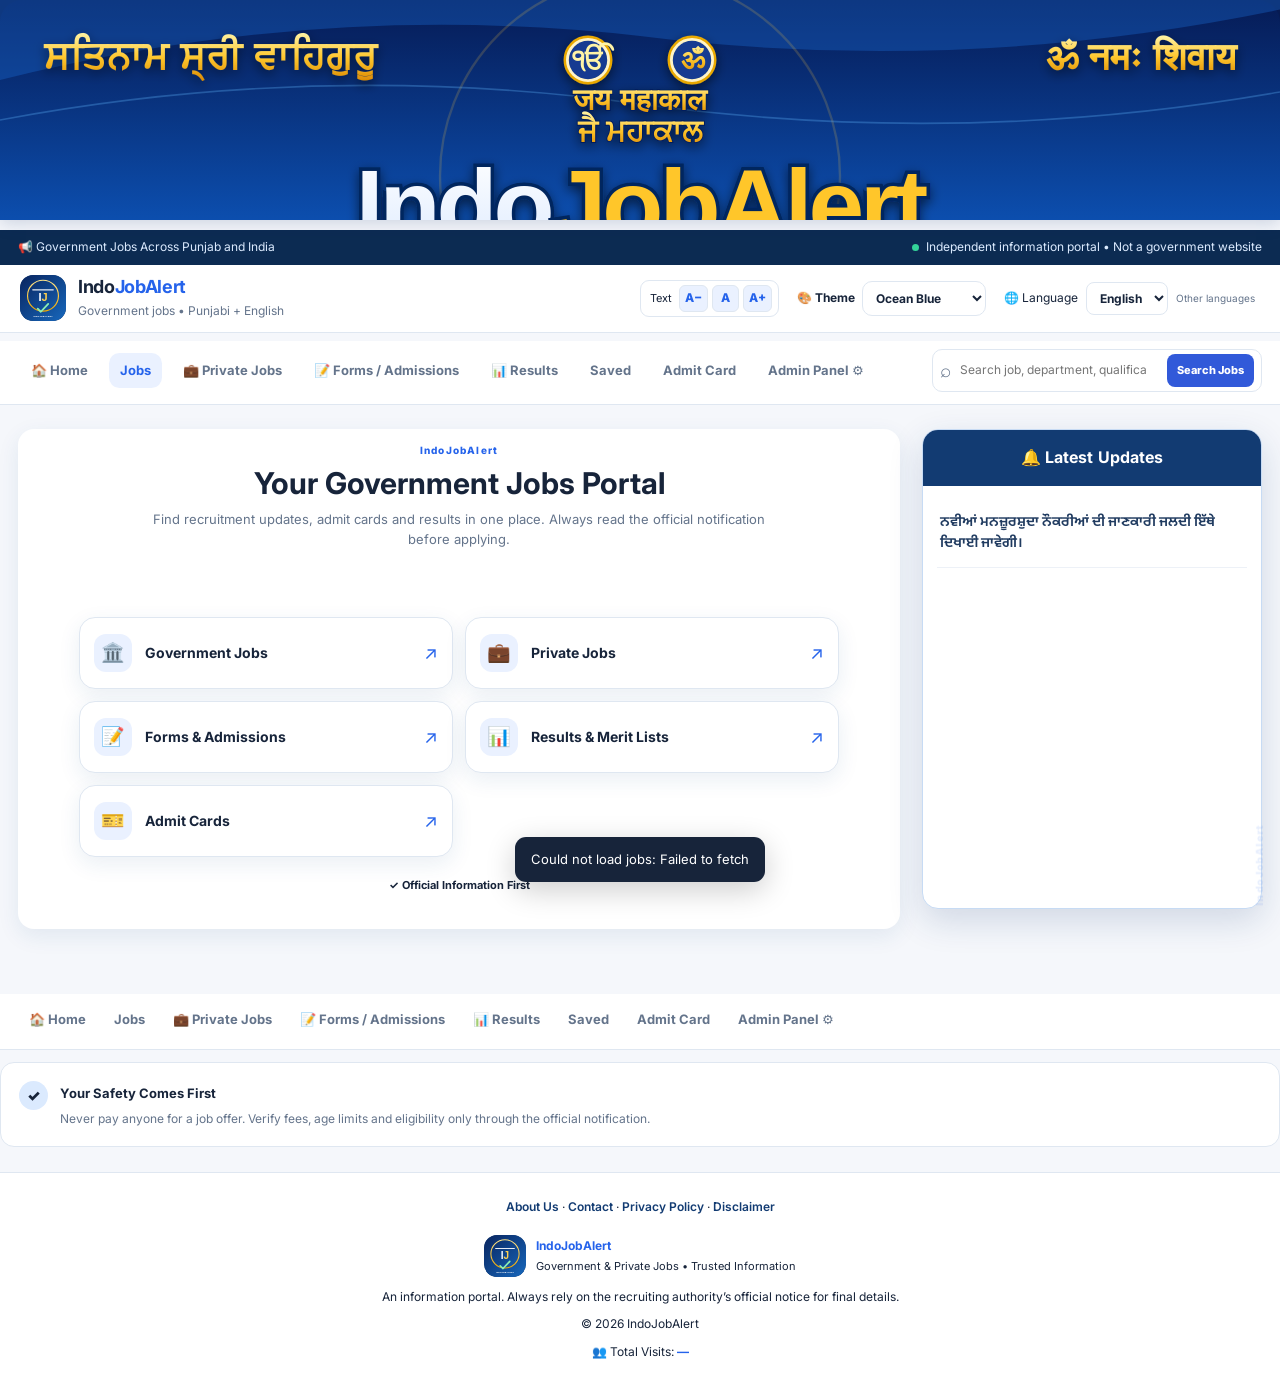
==== index.html @ c506286b "Refresh banner asset for Jai Mahakal text" ====
<!doctype html>
<html lang="en">
<head>
  <meta name="google-site-verification" content="ORbjhCjgKoXclCOvjlaujHtv0frpAdwqDrxTdf7pdM4" />
  <meta name="google-adsense-account" content="ca-pub-2521288577171040">
  <meta charset="utf-8">
  <meta name="viewport" content="width=device-width, initial-scale=1">
  <meta name="robots" content="index, follow, max-image-preview:large">
  <meta name="application-name" content="IndoJobAlert">
  <meta name="keywords" content="India jobs, latest jobs in India, government jobs India, Punjab jobs, Punjab government jobs, private jobs India, job alerts, sarkari jobs, recruitment notifications">
  <link rel="canonical" href="https://jagmeet05911.github.io/jaimalwalagovtjobs/">
  <meta name="theme-color" content="#2d76bd">
  <meta name="mobile-web-app-capable" content="yes">
  <meta name="apple-mobile-web-app-capable" content="yes">
  <meta name="apple-mobile-web-app-title" content="IndoJobAlert">
  <meta name="description" content="IndoJobAlert: Latest India government jobs, Punjab government jobs and private job alerts. Check eligibility, deadlines and official notifications for free.">
  <title>IndoJobAlert | India Jobs, Latest Govt Jobs & Private Jobs</title>
  <link rel="manifest" href="manifest.json">
  <link rel="preconnect" href="https://fonts.googleapis.com">
  <link rel="stylesheet" href="style.css?v=20261128-nav-order">
</head>
<body>
  <a class="brand-banner" href="#homeView" aria-label="IndoJobAlert home"><img src="assets/jobmitra-jaimalwala-banner.svg?v=20261128-jai-mahakal" alt="ਸਤਿਨਾਮ ਸ੍ਰੀ ਵਾਹਿਗੁਰੂ • ੴ • ॐ नमः शिवाय • IndoJobAlert — ਤੁਹਾਡੀ ਮਿਹਨਤ, ਤੁਹਾਡੀ ਮੰਜ਼ਿਲ"></a>
  <div class="topline"><div class="topline-inner"><span>📢 <span id="toplineText">Government Jobs Across Punjab and India</span></span><span class="topline-right"><span class="live-dot"></span> Independent information portal • Not a government website</span></div></div>
  <section class="job-ticker" aria-label="Latest government and private job updates">
    <div class="ticker-row ticker-government">
      <strong class="ticker-label">🏛️ ਨਵੀਆਂ ਸਰਕਾਰੀ ਨੌਕਰੀਆਂ</strong>
      <div class="ticker-window"><div id="governmentTickerTrack" class="ticker-track"><span class="ticker-empty">ਨਵੀਆਂ ਸਰਕਾਰੀ ਨੌਕਰੀਆਂ ਦੀ ਜਾਣਕਾਰੀ ਲੋਡ ਹੋ ਰਹੀ ਹੈ…</span></div></div>
    </div>
    <div class="ticker-row ticker-private">
      <strong class="ticker-label">💼 ਨਵੀਆਂ ਪ੍ਰਾਈਵੇਟ ਨੌਕਰੀਆਂ</strong>
      <div class="ticker-window"><div id="privateTickerTrack" class="ticker-track"><span class="ticker-empty">ਨਵੀਆਂ ਪ੍ਰਾਈਵੇਟ ਨੌਕਰੀਆਂ ਜਲਦੀ ਇੱਥੇ ਦਿਖਣਗੀਆਂ।</span></div></div>
    </div>
  </section>
  <section id="festivalGreeting" class="festival-greeting" aria-label="Festival greetings" hidden>
    <div class="festival-lights" aria-hidden="true"><span>●</span><span>●</span><span>●</span><span>●</span><span>●</span><span>●</span><span>●</span><span>●</span><span>●</span></div>
    <div class="festival-lamps" aria-hidden="true">🪔 ✨ 💡 🪔</div>
    <div class="festival-copy">
      <p class="festival-en">Happy Diwali • Bandi Chhor Divas • Vishwakarma Day</p>
      <p class="festival-pa" lang="pa">ਦੀਵਾਲੀ, ਬੰਦੀ ਛੋੜ ਦਿਵਸ ਅਤੇ ਵਿਸ਼ਵਕਰਮਾ ਦਿਵਸ ਦੀਆਂ ਲੱਖ-ਲੱਖ ਵਧਾਈਆਂ!</p>
      <p class="festival-hi" lang="hi">दीवाली, बंदी छोड़ दिवस और विश्वकर्मा दिवस की हार्दिक शुभकामनाएँ!</p>
      <p class="festival-en">May light, freedom, peace and prosperity brighten every day.</p>
    </div>
    <div class="festival-lamps" aria-hidden="true">✨ 🪔 💡 ✨</div>
  </section>
  <header class="site-header">
    <a class="brand" href="#" aria-label="IndoJobAlert home"><span class="brand-icon"><img src="icons/jobmitra-logo.svg?v=4" alt="" width="46" height="46"></span><span class="brand-copy"><strong>Indo<em>JobAlert</em></strong><small id="tagline">Your Job Search Companion</small></span></a>
    <div class="header-actions"><div class="font-controls" role="group" aria-label="Font size controls"><span>Text</span><button type="button" id="fontSmaller" aria-label="Decrease text size" title="Decrease text size">A−</button><button type="button" id="fontReset" aria-label="Reset text size" title="Reset text size">A</button><button type="button" id="fontLarger" aria-label="Increase text size" title="Increase text size">A+</button></div><div class="theme-control"><label for="themeSelect">🎨 Theme</label><select id="themeSelect" aria-label="Choose website theme"><option value="blue">Ocean Blue</option><option value="green">Forest Green</option><option value="dark">Night Dark</option><option value="midnight">Midnight Navy</option><option value="royal">Royal Purple</option></select></div><div class="header-language"><span>🌐 Language</span><label class="visually-hidden" for="siteLanguage">Main language</label><select id="siteLanguage" aria-label="Main language"><option value="en" selected>English</option><option value="pa">ਪੰਜਾਬੀ</option><option value="hi">हिन्दी</option></select><div class="other-language"><small>Other languages</small><div id="google_translate_element"></div></div></div></div>
  </header>
  
  <section class="quick-benefits"><button class="benefit" type="button" data-benefit="search"><span class="benefit-icon">⌕</span><span><b>Easy Search</b><small>By post and eligibility</small></span></button><button class="benefit" type="button" data-benefit="notice"><span class="benefit-icon">▤</span><span><b>Official Notices</b><small>Recruiting authority website</small></span></button><button class="benefit" type="button" data-benefit="deadline"><span class="benefit-icon">◷</span><span><b>Deadlines</b><small>Check before applying</small></span></button><button class="benefit" type="button" data-benefit="language"><span class="benefit-icon">EN</span><span><b>Language Options</b><small>Choose your preferred language</small></span></button></section>
  <nav class="tabs"><div class="tabs-label"><span class="nav-dot"></span> JOB PORTAL</div><button class="tab" data-view="homeView" id="homeTab">🏠 Home</button><button class="tab active" data-view="jobsView" id="jobsTab">🏛️ Government Jobs</button><button class="tab" data-view="privateJobsView" id="privateJobsTab">💼 Private Jobs</button><button class="tab" data-view="formsView" id="formsTab">📝 Forms / Admissions</button><button class="tab" data-view="resultsView" id="resultsTab">📊 Results</button><button class="tab" data-view="savedView" id="savedTab">♡ Saved Jobs <span id="savedNavCount">0</span></button><button class="tab" data-view="admitView" id="admitTab">🎫 Admit Cards</button><button class="tab" data-view="adminView" id="adminTab">Admin Panel ⚙</button><form class="portal-search" id="portalSearchForm"><span aria-hidden="true">⌕</span><input id="portalSearchInput" type="search" placeholder="Search job, department, qualification or state…" aria-label="Search jobs"><button type="submit">Search Jobs</button></form></nav>
  <main>
    <section id="homeView" class="view"><aside class="home-vertical-notice" aria-label="Latest published notifications"><strong>🔔 Latest Updates</strong><div class="home-notice-window"><div id="homeVerticalNoticeTrack" class="home-notice-track"><div class="home-notice-item">ਨਵੀਆਂ ਅੱਪਡੇਟਾਂ ਲੋਡ ਹੋ ਰਹੀਆਂ ਹਨ…</div></div></div></aside><div class="home-welcome"><span class="eyebrow" id="homeEyebrow">INDOJOBALERT</span><h2 id="homeHeading">Your Jobs & Career Portal</h2><p id="homeIntro">Find recruitment updates, admit cards and results in one place. Always read the official notification before applying.</p><div class="home-action-row home-extra-actions"><button type="button" class="btn btn-primary" data-home-view="jobsView" id="homeBrowseBtn">Browse Latest Jobs ↗</button><button type="button" class="btn btn-bookmark" id="siteBookmarkBtn">⭐ Bookmark This Website</button>
<button type="button" class="btn btn-secondary" id="installPortalBtn" hidden>📲 Install App</button>
<button type="button" class="btn btn-secondary" id="sharePortalBtn">↗ Share Website</button><button type="button" class="btn btn-secondary" id="enableJobNotificationsBtn">🔔 Enable Job Notifications</button></div><p id="jobNotificationStatus" class="growth-hint" role="status" aria-live="polite"></p><p id="growthHint" class="growth-hint" role="status" aria-live="polite"></p><div class="home-shortcuts home-main-options" aria-label="Main sections">
<button type="button" class="home-shortcut" data-home-view="jobsView"><span class="home-shortcut-icon">🏛️</span><span><b>Government Jobs</b><small>Punjab, Central & All India</small></span><span>↗</span></button>
<button type="button" class="home-shortcut" data-home-view="privateJobsView"><span class="home-shortcut-icon">💼</span><span><b>Private Jobs</b><small>Company and local vacancies</small></span><span>↗</span></button>
<button type="button" class="home-shortcut" data-home-view="formsView"><span class="home-shortcut-icon">📝</span><span><b>Forms & Admissions</b><small>Applications and entrance forms</small></span><span>↗</span></button>
<button type="button" class="home-shortcut" data-home-view="resultsView"><span class="home-shortcut-icon">📊</span><span><b>Results & Merit Lists</b><small>Exam results and selection lists</small></span><span>↗</span></button>
<button type="button" class="home-shortcut" data-home-view="admitView"><span class="home-shortcut-icon">🎫</span><span><b>Admit Cards</b><small>Roll numbers and hall tickets</small></span><span>↗</span></button>
</div><div class="home-trust-note home-small-note"><b>✓ Official Information First</b><p>Confirm eligibility, fees, deadlines and application links on the recruiting authority’s official website.</p></div></section>
    <section class="portal-dashboard" id="portalDashboard" aria-label="Job portal dashboard">
      <section class="simple-howto" aria-label="How to find and apply for a job">
        <h2>Start here — find a job in 3 easy steps</h2>
        <div class="simple-howto-steps">
          <div><span>1</span><strong>Choose a job</strong><small>Government or Private Jobs</small></div>
          <div><span>2</span><strong>Check the notice</strong><small>Read eligibility, fees and last date</small></div>
          <div><span>3</span><strong>Apply officially</strong><small>Tap Apply Online to visit the employer website</small></div>
        </div>
        <p>We share job information. Your application is submitted only on the official recruiting website.</p>
        <div class="simple-howto-actions">
          <button type="button" data-portal-view="jobsView">🏛️ See Government Jobs</button>
          <button type="button" data-portal-view="privateJobsView">💼 See Private Jobs</button>
        </div>
      </section>
      <div class="portal-dashboard-grid">
        <aside class="portal-side-menu"><h3>Browse Categories</h3>
          <button type="button" data-portal-view="jobsView">🏛️ All Government Jobs</button>
          <button type="button" data-portal-view="jobsView" data-portal-query="Punjab">📍 Punjab Jobs</button>
          <button type="button" data-portal-view="jobsView" data-portal-query="Central|All India">🇮🇳 Central / All India</button>
          <strong class="portal-category-label">🎓 Qualification Wise</strong>
          <button type="button" data-portal-view="jobsView" data-portal-query="5th|fifth class">5th Pass</button>
          <button type="button" data-portal-view="jobsView" data-portal-query="8th|eighth class">8th Pass</button>
          <button type="button" data-portal-view="jobsView" data-portal-query="10th|matric">10th / Matric</button>
          <button type="button" data-portal-view="jobsView" data-portal-query="12th|+2|senior secondary">12th / +2</button>
          <button type="button" data-portal-view="jobsView" data-portal-query="ITI|industrial training">ITI</button>
          <button type="button" data-portal-view="jobsView" data-portal-query="Diploma">Diploma</button>
          <button type="button" data-portal-view="jobsView" data-portal-query="Graduate|Graduation|Bachelor">Graduate</button>
          <button type="button" data-portal-view="jobsView" data-portal-query="Post Graduate|Postgraduate|Master">Post Graduate</button>
          <strong class="portal-category-label">🏆 Competitive Exams</strong>
          <button type="button" data-portal-view="jobsView" data-portal-query="UPSC|IAS|IPS">UPSC / IAS / IPS</button>
          <button type="button" data-portal-view="jobsView" data-portal-query="PCS|Punjab Civil Services">PCS</button>
          <button type="button" data-portal-view="jobsView" data-portal-query="SSC">SSC</button>
          <button type="button" data-portal-view="jobsView" data-portal-query="Bank|IBPS|SBI">Banking</button>
          <button type="button" data-portal-view="jobsView" data-portal-query="Railway|RRB">Railway</button>
          <button type="button" data-portal-view="jobsView" data-portal-query="Defence|Army|Navy|Air Force">Defence</button>
          <strong class="portal-category-label">👩 Women Opportunities</strong>
          <button type="button" data-portal-view="jobsView" data-portal-query="Women|Woman|Female|Ladies|Female candidates">Women-specific / Women Eligible</button>
          <strong class="portal-category-label">💼 Private Jobs</strong>
          <button type="button" data-portal-view="privateJobsView">All Private Jobs</button>
          <button type="button" data-portal-view="privateJobsView" data-portal-query="10th|Matric|8th|Middle">Private • 8th / 10th</button>
          <button type="button" data-portal-view="privateJobsView" data-portal-query="12th|+2|Senior Secondary">Private • 12th</button>
          <button type="button" data-portal-view="privateJobsView" data-portal-query="Graduate|Bachelor|Degree">Private • Graduate</button>
          <button type="button" data-portal-view="privateJobsView" data-portal-query="Work From Home|Remote">Work From Home</button>
          <button type="button" data-portal-view="privateJobsView" data-portal-query="Women|Female|Ladies">Private • Women</button>
          <strong class="portal-category-label">📚 More</strong>
          <button type="button" data-portal-view="formsView">📝 Forms & Admissions</button>
          <button type="button" data-portal-view="resultsView">📊 Results & Merit Lists</button>
          <button type="button" data-portal-view="admitView">🎫 Admit Cards</button>
          <button type="button" data-portal-view="savedView">♡ Saved Jobs</button>
        </aside>
        <div class="portal-dashboard-main">
          <div class="portal-feature-grid">
            <section class="portal-feature portal-closing"><div class="portal-feature-head"><h3>⏳ Closing Soon</h3><span>DEADLINE WATCH</span></div><div id="portalClosingList" class="portal-mini-list"><p class="portal-loading">Checking published vacancies…</p></div></section>
            <section class="portal-feature portal-today"><div class="portal-feature-head"><h3>🔔 Latest Updates</h3><span class="portal-live-tag">LIVE LIST</span></div><div id="portalLatestList" class="portal-mini-list"><p class="portal-loading">Loading latest vacancies…</p></div></section>
          </div>
          <div class="portal-updates-layout">
            <section class="portal-new-updates"><div class="portal-section-heading"><div><span>FRESH OPPORTUNITIES</span><h3>New Job Updates</h3></div><button type="button" data-portal-view="jobsView">View All Jobs ↗</button></div><div id="portalNewJobs" class="portal-job-tiles"><p class="portal-loading">Published jobs will appear here.</p></div></section>
            <aside class="portal-right-rail" aria-label="Quick links and advertisement">
              <section class="portal-quick-links"><div class="portal-section-heading"><div><span>QUICK ACCESS</span><h3>Useful Links</h3></div></div>
                <button type="button" data-portal-view="jobsView">🏛️ Government Jobs</button>
                <button type="button" data-portal-view="privateJobsView">💼 Private Jobs</button>
                <button type="button" data-portal-view="formsView">📝 Forms & Admissions</button>
                <button type="button" data-portal-view="resultsView">📊 Results & Merit Lists</button>
                <button type="button" data-portal-view="admitView">🎫 Admit Cards</button>
              </section>
              <section class="portal-ad-space" aria-label="Advertisement space"><span>ADVERTISEMENT</span><strong>Sponsored space</strong><p>Relevant promotions may appear here.</p></section>
            </aside>
          </div>
          <div class="portal-trust-strip"><span>✓ Free job information</span><span>✓ Official notice links</span><span>✓ Apply on original portals</span></div>
        </div>
        <aside class="portal-right-rail" aria-label="Advertisement and useful links">
          <section class="portal-ad-slot">
            <span class="portal-ad-label">ADVERTISEMENT</span>
            <div class="portal-ad-placeholder">
              <span class="portal-ad-icon">▧</span>
              <strong>Your Ad Here</strong>
              <p>Reach visitors looking for jobs, courses and career opportunities.</p>
              <small>Sponsored space · Coming soon</small>
            </div>
          </section>
          <section class="portal-quick-links">
            <h3>⚡ Quick Links</h3>
            <button type="button" data-portal-view="jobsView">🏛️ Government Jobs</button>
            <button type="button" data-portal-view="privateJobsView">💼 Private Jobs</button>
            <button type="button" data-portal-view="resultsView">📊 Results & Merit</button>
            <button type="button" data-portal-view="admitView">🎫 Admit Cards</button>
          </section>
        </aside>
      </div>
    </section>
    <div class="jobs-split-layout hidden" id="jobsSplitLayout">
    <section id="jobsView" class="view hidden"><div class="section-head"><div><span class="eyebrow" id="listingEyebrow">FIND YOUR NEXT STEP</span><h2 id="jobsHeading">🏛️ Government Jobs</h2><p class="muted" id="jobsIntro">Search vacancies, review eligibility and open the official notification.</p></div><span class="count-pill"><b id="publishedCount">0</b> <span id="publishedLabel">jobs</span></span></div><div class="jobs-directory-intro"><p><strong>Find jobs by qualification, state or department.</strong></p><p class="muted">Use the quick buttons to filter 10th, 12th, ITI, Diploma and Graduate vacancies.</p></div><div class="jobs-toolbar"><span><span class="toolbar-dot"></span> <b>Latest opportunities</b></span><span>Read the official notice before every application</span></div><div id="jobsDirectory" class="jobs-directory"></div><div id="jobsList" class="jobs-grid hidden"></div><div id="emptyJobs" class="empty-state"><div class="empty-symbol">⌕</div><h3 id="emptyTitle">Loading jobs…</h3><p id="emptyText">If the list remains empty, please check again shortly.</p></div></section>
    <section id="privateJobsView" class="view"><div class="section-head"><div><span class="eyebrow">PRIVATE SECTOR CAREERS</span><h2>💼 Private Company Jobs</h2><p class="muted">Private-company vacancies. Verify every role and apply only through the employer’s official website.</p></div><span class="count-pill"><b id="privateJobsCount">0</b> jobs</span></div><div id="privateJobsList" class="jobs-grid"></div><div id="emptyPrivateJobs" class="empty-state"><div class="empty-symbol">💼</div><h3>No private jobs listed yet</h3><p>Private-company vacancies will appear here after they are added and approved in the Admin Panel.</p></div></section>
    </div>
    <section id="formsView" class="view hidden"><div class="section-head"><div><span class="eyebrow">FORMS & ADMISSIONS</span><h2>Entrance Tests, Admissions & Application Forms</h2><p class="muted">Important admission, entrance-test and online-form updates in one place. Always verify dates on the official portal.</p></div><span class="count-pill"><b id="dynamicFormsCount">0</b> new updates</span></div><div id="dynamicFormsList" class="jobs-grid"></div><div class="jobs-grid"><article class="job-card"><div class="job-card-top"><span class="job-category">Punjab</span><span class="verified">✓ Official portal</span></div><h3>Punjab UG / PG Admissions 2026–27</h3><p class="muted">Punjab Department of Higher Education’s centralized admission portal. The official portal currently provides open-counselling registration information.</p><div class="job-meta"><span>📍 Punjab</span><span>🎓 UG / PG</span></div><div class="job-actions"><a class="btn btn-primary" href="https://admission.punjab.gov.in/" target="_blank" rel="noopener noreferrer">Open Official Admission Portal ↗</a></div><small class="muted">Check the official portal for the latest registration status, schedule and eligibility before applying.</small></article></div><div class="notice" style="margin-top:18px"><span class="notice-icon">i</span><div><strong>For new forms</strong><span>New entrance tests and admissions will be added here only after checking the official notification/portal, including the application link and last date.</span></div></div></section>
    <section id="resultsView" class="view hidden"><div class="section-head"><div><span class="eyebrow">EXAM RESULTS</span><h2>Results / Merit Lists</h2><p class="muted">Official result notices and merit lists. Confirm details on the issuing authority’s website.</p></div><span class="count-pill"><b id="resultsCount">0</b> updates</span></div><div id="resultsList" class="jobs-grid"></div><div id="emptyResults" class="empty-state"><div class="empty-symbol">📊</div><h3>No result notices available yet</h3><p>New results will appear after the official scanner finds them and an admin verifies and publishes them.</p></div></section>
    <section id="savedView" class="view hidden"><div class="section-head"><div><span class="eyebrow">YOUR SHORTLIST</span><h2 id="savedHeading">Saved Jobs</h2><p class="muted" id="savedIntro">Your bookmarked opportunities appear here.</p></div></div><div id="savedList" class="jobs-grid"></div><div id="emptySaved" class="empty-state"><div class="empty-symbol">♡</div><h3 id="emptySavedTitle">No saved jobs yet</h3><p id="emptySavedText">Select Save on a job card to keep it here.</p></div></section>
    <section id="admitView" class="view hidden"><div class="section-head"><div><span class="eyebrow">ADMIT CARD UPDATES</span><h2 id="admitHeading">Admit Cards / Roll Numbers</h2><p class="muted" id="admitIntro">Find official admit-card and roll-number links for published recruitment notices.</p></div></div><div id="admitList" class="jobs-grid"></div><div id="emptyAdmit" class="empty-state"><div class="empty-symbol">▤</div><h3 id="emptyAdmitTitle">No admit-card links available yet</h3><p id="emptyAdmitText">Links will appear here after an official release is added in the Admin Panel.</p></div></section>
    <section id="adminView" class="view hidden"><div class="section-head"><div><span class="eyebrow">SITE MANAGEMENT</span><h2>Admin Panel</h2><p class="muted">Add job details, review the official notice and approve only after verification.</p></div><span class="count-pill">Shared database</span></div><div class="warning"><strong>Important:</strong> Jobs are stored in the shared database. Publish only after checking the official notification, eligibility and deadline.</div><div class="admin-grid"><form id="jobForm" class="panel"><h3>Add a Job</h3><p class="muted">Enter information verified from the official notice.</p><label for="jobTitle">Job Title *</label><input id="jobTitle" required maxlength="120"><label for="department">Department *</label><input id="department" required maxlength="120"><div class="two-col"><div><label for="location">Location</label><select id="location"><option>Punjab</option><option>All India</option><option>Chandigarh</option></select></div><div><label for="category">Category</label><select id="category"><option>Other</option><option>Private Jobs</option><option>Police</option><option>Teaching</option><option>Railway</option><option>Banking</option><option>Defence</option><option>Results</option><option>Admit Cards</option><option>Forms / Admissions</option></select></div></div><label for="eligibility">Eligibility / ਯੋਗਤਾ</label><textarea id="eligibility" rows="3" placeholder="e.g. 12th pass, Graduation, ITI..."></textarea><label for="ageLimit">Age Limit / ਉਮਰ ਹੱਦ</label><input id="ageLimit" type="text" maxlength="120" placeholder="e.g. 18–27 years; relaxation as per notice"><label for="deadline">Application Deadline</label><input id="deadline" type="date"><label for="noticeUrl">Official Notice URL *</label><input id="noticeUrl" type="url" required><label for="applyUrl">Application URL</label><input id="applyUrl" type="url"><label for="admitCardUrl">Admit Card / Roll Number URL</label><input id="admitCardUrl" type="url"><label for="sourceChecked">Date Official Notice Was Checked *</label><input id="sourceChecked" type="date" required><button class="btn btn-primary full" type="submit">Save as Pending</button></form><div class="panel"><h3>Pending Jobs <span class="mini-count" id="pendingCount">0</span></h3><p class="muted">Check the official notice before publishing.</p><button id="refreshCandidatesBtn" class="btn btn-primary full" type="button">Import Latest Scan Results</button><label for="pendingCategoryFilter">Review category separately</label><select id="pendingCategoryFilter" class="full"><option value="all">All Pending Items</option><option value="jobs">Job Notifications</option><option value="admit">Admit Cards / Roll Numbers</option><option value="results">Results</option><option value="forms">Forms / Admissions</option><option value="private">Private Jobs</option></select><div id="pendingList" class="stack"></div><hr><h3>Published Jobs <span class="mini-count" id="adminPublishedCount">0</span></h3><div id="adminPublishedList" class="stack"></div><button id="resetBtn" class="btn btn-danger full" type="button">Clear This Browser’s Demo Data</button></div></div><div id="siteAnalyticsPanel" class="panel hidden" style="margin-top:18px"><h3>Private Visitor Analytics</h3><p class="muted">Only the signed-in admin can see these counts. Visitor page views and Apply Online clicks are recorded by browser-day; no applicant name, phone number or form details are collected.</p><div id="siteAnalyticsSummary" class="stack">Loading analytics…</div><h4>Last 7 days by page</h4><div id="siteAnalyticsDaily" class="stack"></div><button id="refreshAnalyticsBtn" class="btn btn-primary" type="button">Refresh Analytics</button></div></section>
  </main>
  <section class="safety-band"><div class="safety-icon">✓</div><div><b>Your Safety Comes First</b><p>Never pay anyone for a job offer. Verify fees, age limits and eligibility only through the official notification.</p></div></section>
  <footer><nav class="footer-links"><a href="about.html">About Us</a> · <a href="contact.html">Contact</a> · <a href="privacy.html">Privacy Policy</a> · <a href="disclaimer.html">Disclaimer</a></nav><div class="footer-brand"><span class="brand-icon"><img src="icons/jobmitra-logo.svg?v=4" alt="" width="42" height="42"></span><div><strong>IndoJobAlert</strong><small>Government & Private Jobs • Trusted Information</small></div></div><p>An information portal. Always rely on the recruiting authority’s official notice for final details.</p><p>© <span id="year"></span> IndoJobAlert</p><p class="visitor-counter" aria-live="polite">👥 Total Visits: <strong id="siteVisitCount">—</strong></p></footer>
  <section id="applyPortalModal" class="apply-modal hidden" aria-hidden="true" role="dialog" aria-modal="true" aria-labelledby="applyPortalTitle">
    <div class="apply-modal-panel">
      <div class="apply-modal-head">
        <div><strong id="applyPortalTitle">Apply through official portal</strong><small>ਤੁਸੀਂ ਸਰਕਾਰੀ ਭਰਤੀ ਪੋਰਟਲ ਖੋਲ੍ਹ ਰਹੇ ਹੋ</small></div>
        <button type="button" class="apply-modal-close" data-close-apply-portal aria-label="Close">✕</button>
      </div>
      <p class="apply-modal-note">ਜੇ ਵਿਭਾਗ ਦਾ ਪੋਰਟਲ ਇੱਥੇ ਖੁੱਲ੍ਹਣ ਦੀ ਇਜਾਜ਼ਤ ਦਿੰਦਾ ਹੈ ਤਾਂ ਤੁਸੀਂ ਇਸੇ ਵਿੰਡੋ ਵਿੱਚ ਫਾਰਮ ਭਰ ਸਕਦੇ ਹੋ। ਜੇ ਪੋਰਟਲ ਖਾਲੀ ਰਹੇ ਜਾਂ ਰੁਕ ਜਾਵੇ, ਤਾਂ ਹੇਠਾਂ ਦਿੱਤਾ ਬਟਨ ਦਬਾ ਕੇ ਅਧਿਕਾਰਤ ਵੈੱਬਸਾਈਟ ਖੋਲ੍ਹੋ। OTP/ਪਾਸਵਰਡ ਸਿਰਫ਼ ਸਰਕਾਰੀ ਪੋਰਟਲ ’ਤੇ ਭਰੋ।</p>
      <iframe id="applyPortalFrame" title="Official recruitment application portal" src="about:blank" referrerpolicy="strict-origin-when-cross-origin"></iframe>
      <div class="apply-modal-actions">
        <a id="applyPortalExternal" class="btn btn-primary" href="#" target="_blank" rel="noopener noreferrer">ਸਰਕਾਰੀ ਪੋਰਟਲ ਨਵੀਂ ਟੈਬ ਵਿੱਚ ਖੋਲ੍ਹੋ ↗</a>
        <button type="button" class="btn btn-bookmark" data-close-apply-portal>ਬੰਦ ਕਰੋ</button>
      </div>
    </div>
  </section>
  <div id="toast" class="toast hidden" role="status" aria-live="polite"></div>
  <script>function googleTranslateElementInit(){new google.translate.TranslateElement({pageLanguage:'en',autoDisplay:false},'google_translate_element');}</script>
  <script src="https://translate.google.com/translate_a/element.js?cb=googleTranslateElementInit" async></script>
  <script src="dashboard.js?v=20261122-categories-v3"></script>
  <script src="bottom-nav.js?v=20261122-nav-fix"></script>
  <script src="app.js?v=20261128-indojobalert-brand"></script>
  <script src="filters.js?v=20261128-all-state-filters"></script>
  <script src="festival-greetings.js?v=20261107" defer></script>
  <script src="growth-tools.js?v=20261128-indojobalert" defer></script>
</body>
</html>
---- style.css ----
@import url('https://fonts.googleapis.com/css2?family=Inter:wght@400;500;600;700;800&family=Noto+Sans+Gurmukhi:wght@400;500;600;700;800&display=swap');
:root{--navy:#123b72;--blue:#2563eb;--blue-light:#eaf1ff;--ink:#17243a;--muted:#64748b;--line:#dfe7f1;--bg:#f5f7fb;--white:#fff;--green:#0866ff;--amber:#805600;--red:#a62d2d;--shadow:0 10px 30px #203c6410}
*{box-sizing:border-box}html{scroll-behavior:smooth}body{margin:0;background:var(--bg);color:var(--ink);font-family:Inter,"Noto Sans Gurmukhi",system-ui,sans-serif;line-height:1.55}button,input,select,textarea{font:inherit}button,a,select{cursor:pointer}a{color:inherit}.site-header{height:auto;min-height:76px;padding:14px max(20px,calc((100% - 1120px)/2));display:flex;align-items:center;justify-content:space-between;gap:16px;background:#fff;border-bottom:1px solid var(--line)}.brand{display:flex;align-items:center;gap:12px;text-decoration:none}.brand-icon{display:grid;place-items:center;width:46px;height:46px;border-radius:14px;background:var(--navy);color:white;font-weight:800;letter-spacing:-1px}.brand strong,.brand small{display:block}.brand strong{font-size:16px;letter-spacing:-.3px}.brand small{font-size:12px;color:var(--muted);margin-top:2px}.btn{border:0;border-radius:10px;padding:11px 15px;font-weight:700;transition:transform .15s,background .15s}.btn:active{transform:translateY(1px)}.btn-outline{background:white;border:1px solid var(--line);color:var(--navy)}.btn-primary{background:var(--navy);color:white}.btn-primary:hover{background:var(--blue)}.btn-light{display:inline-block;background:#fff;color:var(--navy);text-decoration:none;margin-top:12px}.btn-danger{background:#fff0f0;color:var(--red);border:1px solid #f2d1d1}.full{width:100%;margin-top:15px}
.hero{max-width:1120px;margin:26px auto 0;border-radius:24px;padding:42px 48px;min-height:270px;overflow:hidden;position:relative;display:flex;align-items:center;justify-content:space-between;gap:24px;background:radial-gradient(circle at 80% 10%,#60a5fa 0,transparent 34%),linear-gradient(120deg,#123b72,#2563eb);color:#fff}.hero-copy{max-width:660px;position:relative;z-index:1}.eyebrow{font-size:11px;font-weight:800;letter-spacing:1.4px;color:#2563eb}.hero .eyebrow{color:#dbeafe}.hero h1{font-size:clamp(27px,4vw,42px);line-height:1.17;letter-spacing:-1.3px;margin:10px 0 12px;max-width:650px}.hero p{color:#e1ebff;max-width:630px;margin:0;font-size:15px}.hero-art{width:220px;height:180px;flex-shrink:0;display:grid;place-items:center;position:relative}.art-card{width:170px;background:#fff;color:var(--ink);border-radius:17px;padding:18px;box-shadow:0 15px 40px #071d3e55;transform:rotate(5deg);z-index:1}.art-card span{display:grid;place-items:center;background:#dbeafe;color:#1d4ed8;width:38px;height:38px;border-radius:12px;font-size:24px;font-weight:900;margin-bottom:12px}.art-card b,.art-card small{display:block}.art-card small{font-size:11px;color:var(--muted);margin-top:4px}.art-orbit{position:absolute;right:3px;top:4px;font-size:50px;color:#93c5fd}.notice{max-width:1120px;margin:14px auto 0;padding:12px 16px;border:1px solid #f0d99e;background:#fff8e7;color:#6b4c0a;border-radius:12px;font-size:12px}.tabs{max-width:1120px;margin:22px auto 0;display:flex;gap:8px;padding:0 0 12px;border-bottom:1px solid var(--line)}.tab{border:0;background:transparent;color:var(--muted);padding:11px 16px;border-radius:10px;font-weight:700}.tab.active{background:var(--blue-light);color:var(--navy)}.tab span{font-size:11px;background:#dbeafe;border-radius:20px;padding:2px 6px;margin-left:4px}
main{max-width:1120px;margin:0 auto;padding:22px 0 45px}.view{display:block}.hidden{display:none!important}.section-head{display:flex;justify-content:space-between;align-items:center;gap:18px;margin-bottom:18px}.section-head h2{font-size:27px;line-height:1.2;margin:5px 0}.muted{font-size:13px;color:var(--muted);margin:5px 0 0}.count-pill{white-space:nowrap;border:1px solid var(--line);background:#fff;border-radius:99px;padding:7px 12px;font-size:12px;color:var(--muted)}.count-pill b{color:var(--navy)}.filters{display:grid;grid-template-columns:minmax(200px,1fr) 190px 190px;gap:10px;margin-bottom:18px}.searchbox{display:flex;align-items:center;gap:8px;background:white;border:1px solid var(--line);border-radius:12px;padding:0 12px;color:var(--muted)}.searchbox span{font-size:27px}.searchbox input{border:0!important;outline:0!important;box-shadow:none!important;padding:13px 0!important;width:100%;min-width:0}.filters select,input,textarea{min-width:0;border:1px solid var(--line);border-radius:11px;background:#fff;color:var(--ink);padding:12px}.jobs-grid{display:grid;grid-template-columns:repeat(2,minmax(0,1fr));gap:14px}.job-card,.panel{background:white;border:1px solid var(--line);border-radius:16px;padding:19px;box-shadow:var(--shadow)}.job-card{display:flex;flex-direction:column;min-width:0}.job-top{display:flex;justify-content:space-between;align-items:flex-start;gap:12px}.job-badge{display:inline-block;background:var(--blue-light);color:var(--navy);font-size:10px;font-weight:800;text-transform:uppercase;letter-spacing:.6px;border-radius:6px;padding:5px 8px}.job-card h3{font-size:18px;line-height:1.3;margin:11px 0 4px;overflow-wrap:anywhere}.job-dept{font-size:13px;color:var(--muted);margin:0}.job-meta{display:flex;flex-wrap:wrap;gap:7px;margin:14px 0 8px}.job-meta span{background:#f5f7fb;border:1px solid #e9eef5;border-radius:7px;padding:5px 8px;font-size:11px;color:#4b5b73}.job-description{font-size:13px;color:#42516a;margin:8px 0 14px;white-space:pre-wrap;overflow-wrap:anywhere}.job-actions{display:flex;gap:8px;flex-wrap:wrap;margin-top:auto;padding-top:10px}.job-actions a,.job-actions button{font-size:12px;text-decoration:none;border-radius:9px;padding:9px 11px;font-weight:700;border:1px solid var(--line)}.apply-link{background:var(--navy);color:#fff!important;border-color:var(--navy)!important}.save-btn{background:#fff;color:var(--navy)}.empty-state{padding:45px 20px;text-align:center;background:#fff;border:1px dashed #cbd7e6;border-radius:16px;margin-top:8px}.empty-state h3{margin:8px 0 5px;font-size:17px}.empty-state p{font-size:13px;color:var(--muted);margin:0}.empty-symbol{font-size:36px;color:#7794c1}
.warning{padding:13px 15px;border-radius:12px;background:#fff7e5;border:1px solid #efd69b;color:#73500b;font-size:12px;margin-bottom:16px}.admin-grid{display:grid;grid-template-columns:1fr 1fr;gap:16px}.panel h3{font-size:17px;margin:0}.panel label{display:block;font-size:12px;font-weight:700;margin:13px 0 5px}.panel input,.panel textarea,.panel select{width:100%;font-size:14px}.two-col{display:grid;grid-template-columns:1fr 1fr;gap:10px}.mini-count{display:inline-block;background:var(--blue-light);color:var(--navy);border-radius:30px;padding:2px 7px;font-size:11px;margin-left:4px}.stack{display:grid;gap:10px;margin:12px 0}.pending-card{border:1px solid var(--line);border-radius:12px;padding:12px}.pending-card strong{display:block;font-size:14px}.pending-card p{font-size:12px;color:var(--muted);margin:4px 0}.pending-actions{display:flex;gap:7px;flex-wrap:wrap;margin-top:9px}.pending-actions button{border:0;border-radius:7px;padding:7px 9px;font-size:11px;font-weight:700}.approve{background:#def5e8;color:#075bd8}.reject{background:#ffebeb;color:#9e2424}.tiny-empty{color:var(--muted);font-size:12px;padding:10px 0}hr{border:0;border-top:1px solid var(--line);margin:20px 0}footer{text-align:center;border-top:1px solid var(--line);background:#fff;padding:25px 16px;color:var(--muted);font-size:12px}footer strong{color:var(--navy)}footer p{margin:5px auto;max-width:700px}.toast{position:fixed;bottom:18px;left:50%;transform:translateX(-50%);max-width:calc(100% - 28px);padding:12px 16px;border-radius:11px;background:#17243a;color:#fff;font-size:13px;box-shadow:0 8px 30px #0003;z-index:10}
@media(max-width:1160px){.hero,.notice,.tabs,main{margin-left:20px;margin-right:20px}.site-header{padding-left:20px;padding-right:20px}}@media(max-width:700px){.site-header{min-height:68px}.brand strong{font-size:13px}.brand small{font-size:10px}.brand-icon{width:40px;height:40px}.hero{margin-top:14px;padding:27px 22px;border-radius:18px;min-height:0}.hero-art{display:none}.hero h1{font-size:30px}.hero p{font-size:13px}.notice{font-size:11px}.tabs{margin-top:15px;gap:3px}.tab{padding:10px 8px;font-size:12px;flex:1}.tab span{display:none}main{padding-top:18px}.section-head h2{font-size:23px}.filters{grid-template-columns:1fr 1fr}.searchbox{grid-column:1/-1}.jobs-grid,.admin-grid{grid-template-columns:1fr}.job-card,.panel{padding:16px}.two-col{grid-template-columns:1fr 1fr}}@media(max-width:380px){.two-col{grid-template-columns:1fr}.section-head{align-items:flex-start}.count-pill{font-size:10px;padding:6px 8px}}

/* Keep Home alone on the row below the main navigation. */
.tabs{flex-wrap:wrap;align-items:center}
.tabs #homeTab{order:99;flex:0 0 auto;width:max-content;margin-top:2px}
@media(max-width:700px){.tabs #homeTab{flex:0 0 auto;width:auto}}


/* 2026-10 layout repair: align the current index.html with its intended blue design */
:root{--navy:#123b72;--blue:#2563eb;--blue-light:#eaf1ff;--ink:#17243a;--muted:#64748b;--line:#dfe7f1;--bg:#f5f7fb;--white:#fff;--shadow:0 10px 30px #203c6410}
html{scroll-behavior:smooth;scroll-padding-top:18px}
body{margin:0;background:var(--bg);color:var(--ink);font-family:Inter,"Noto Sans Gurmukhi",system-ui,sans-serif;line-height:1.55;overflow-wrap:break-word}
*,*::before,*::after{box-sizing:border-box}
img,svg{max-width:100%}
button,input,select,textarea{font:inherit;max-width:100%}
.topline{background:#0c2b52;color:#dbeafe;font-size:12px}
.topline-inner{max-width:1120px;margin:auto;padding:8px 0;display:flex;justify-content:space-between;align-items:center;gap:12px}
.topline-right{display:flex;align-items:center;gap:7px}
.live-dot,.toolbar-dot,.nav-dot{display:inline-block;width:7px;height:7px;border-radius:50%;background:#34d399;flex:none}
.site-header{min-height:78px;height:auto;padding:14px max(20px,calc((100% - 1120px)/2));display:flex;align-items:center;justify-content:space-between;gap:18px;background:#fff;border-bottom:1px solid var(--line)}
.brand{display:flex;align-items:center;gap:12px;min-width:0;text-decoration:none}
.brand-icon{display:flex;align-items:center;justify-content:center;position:relative;width:46px;height:46px;flex:none;border-radius:14px;background:var(--navy);color:#fff;font-weight:800;letter-spacing:-1px}
.brand-icon i{position:absolute;right:-4px;bottom:-4px;width:19px;height:19px;border:2px solid #fff;border-radius:50%;display:grid;place-items:center;background:#16a36a;color:white;font-size:11px;font-style:normal;letter-spacing:0}
.brand-copy{min-width:0}.brand-copy strong{display:block;font-size:18px;line-height:1.25;letter-spacing:-.35px}.brand-copy em{font-style:normal;color:var(--blue)}.brand-copy small{display:block;color:var(--muted);font-size:12px;margin-top:4px}
.header-actions{display:flex;align-items:center;gap:18px}.header-link{font-weight:700;text-decoration:none;color:var(--navy);white-space:nowrap}.header-language{display:flex;align-items:center;gap:8px;font-size:12px;color:var(--muted)}#google_translate_element{max-width:180px;min-width:0}#google_translate_element select{max-width:180px;padding:7px 24px 7px 8px;border:1px solid var(--line);border-radius:8px;background:#fff;font-size:12px}
.goog-te-gadget{font-size:0!important;color:transparent!important}.goog-te-gadget .goog-te-combo{font-size:12px!important;color:var(--ink)!important;margin:0!important}.goog-logo-link,.goog-te-gadget span{display:none!important}
.hero{max-width:1120px;min-height:330px;margin:26px auto 0;padding:42px 48px;position:relative;isolation:isolate;overflow:hidden;display:flex;align-items:center;justify-content:space-between;gap:26px;border-radius:24px;background:linear-gradient(120deg,#123b72 0%,#1d4f9a 55%,#2563eb 100%);color:#fff}
.hero-glow{position:absolute;z-index:-1;width:390px;height:390px;right:10%;top:-230px;border-radius:50%;background:#60a5fa;opacity:.28;filter:blur(2px)}
.hero-copy{max-width:660px;min-width:0;position:relative;z-index:1}.hero-kicker{display:inline-flex;align-items:center;gap:8px;color:#dbeafe;font-size:11px;font-weight:800;letter-spacing:1.2px}.kicker-star{color:#93c5fd;font-size:17px}
.hero h1{font-size:clamp(28px,4vw,43px);line-height:1.18;letter-spacing:-1.1px;margin:13px 0 14px;max-width:650px}.hero h1 span{color:#bfdbfe}.hero p{color:#e1ebff;max-width:610px;margin:0;font-size:15px;line-height:1.7}
.hero-actions{display:flex;align-items:center;gap:10px;flex-wrap:wrap;margin-top:18px}.btn{display:inline-flex;align-items:center;justify-content:center;gap:7px;border:0;border-radius:10px;padding:11px 15px;font-weight:700;line-height:1.35;text-decoration:none;transition:background .15s,transform .15s;white-space:normal}.btn:active{transform:translateY(1px)}.btn-light{background:#fff;color:var(--navy)}.btn-primary{background:var(--blue);color:#fff}.btn-primary:hover{background:#1d4ed8}.btn-bookmark{background:#ffffff18;border:1px solid #ffffff66;color:#fff}.hero-note{display:inline-flex;align-items:center;gap:7px;color:#e1ebff;font-size:12px}.shield{display:grid;place-items:center;width:21px;height:21px;border-radius:50%;background:#dbeafe;color:#123b72;font-weight:900}.hero-trust{display:flex;flex-wrap:wrap;gap:14px;margin-top:20px;color:#e1ebff;font-size:11px;font-weight:600}.hero-trust span{white-space:nowrap}
.hero-visual{width:250px;min-width:220px;height:230px;flex:none;position:relative;display:grid;place-items:center}.visual-ring{position:absolute;border:1px solid #bfdbfe55;border-radius:50%}.ring-one{width:220px;height:220px}.ring-two{width:175px;height:175px}
.document-card{position:relative;z-index:1;width:190px;padding:18px;border-radius:17px;background:#fff;color:var(--ink);box-shadow:0 20px 50px #071d3e55;text-decoration:none;transform:rotate(2deg)}.doc-top{display:flex;align-items:center;justify-content:space-between;gap:8px}.doc-mark{display:grid;place-items:center;width:34px;height:34px;border-radius:10px;background:#dbeafe;color:#1d4ed8;font-weight:900}.doc-status{font-size:9px;font-weight:800;letter-spacing:.7px;color:#2563eb}.doc-lines{display:grid;gap:7px;margin:18px 0}.doc-lines i{display:block;height:6px;border-radius:8px;background:#e7edf6}.doc-lines i:nth-child(2){width:75%}.doc-lines i:nth-child(3){width:52%}.doc-check{display:flex;align-items:center;gap:9px;border-top:1px solid var(--line);padding-top:12px}.doc-check>span{display:grid;place-items:center;width:28px;height:28px;flex:none;border-radius:50%;background:#dcfce7;color:#15803d;font-weight:900}.doc-check b,.doc-check small{display:block}.doc-check b{font-size:11px}.doc-check small{font-size:10px;color:var(--muted);margin-top:2px}.floating-tag{position:absolute;z-index:2;display:flex;align-items:center;gap:6px;padding:9px 12px;border:1px solid #ffffff55;border-radius:10px;background:#ffffffed;color:var(--navy);font-size:11px;font-weight:800;box-shadow:0 8px 24px #071d3e25;white-space:nowrap}.floating-tag span{color:#2563eb}.tag-top{top:22px;right:-2px}.tag-bottom{bottom:24px;left:-6px}
.quick-benefits{max-width:1120px;margin:18px auto 0;display:grid;grid-template-columns:repeat(4,minmax(0,1fr));gap:12px}.benefit{display:flex;align-items:center;gap:12px;min-width:0;text-align:left;padding:16px;background:#fff;border:1px solid var(--line);border-radius:14px;color:var(--ink);box-shadow:0 5px 18px #203c6408}.benefit:hover{border-color:#a9c5f5}.benefit-icon{display:grid;place-items:center;width:40px;height:40px;flex:none;border-radius:11px;background:var(--blue-light);color:var(--blue);font-size:20px;font-weight:800}.benefit-copy{min-width:0}.benefit-copy b,.benefit-copy small{display:block}.benefit-copy b{font-size:13px;line-height:1.35}.benefit-copy small{margin-top:4px;font-size:11px;color:var(--muted);line-height:1.4}
.notice{max-width:1120px;margin:16px auto 0;display:flex;align-items:flex-start;gap:11px;padding:13px 16px;border:1px solid #f0d99e;background:#fff8e7;color:#6b4c0a;border-radius:12px;font-size:12px}.notice-icon{display:grid;place-items:center;flex:none;width:22px;height:22px;border-radius:50%;background:#ffedbd;font-weight:800}.notice strong,.notice span:not(.notice-icon){display:block}.notice strong{margin-bottom:3px}
.tabs{max-width:1120px;margin:22px auto 0;display:flex;align-items:center;flex-wrap:wrap;gap:6px;padding:0 0 12px;border-bottom:1px solid var(--line)}.tabs-label{display:flex;align-items:center;gap:7px;padding:0 12px 0 0;color:var(--muted);font-size:10px;font-weight:800;letter-spacing:1px;white-space:nowrap}.nav-dot{background:var(--blue)}.tab{display:inline-flex;align-items:center;justify-content:center;gap:5px;border:0;background:transparent;color:#52627a;padding:10px 13px;border-radius:9px;font-size:13px;font-weight:700;line-height:1.35;white-space:normal}.tab:hover{background:#eef4ff;color:var(--navy)}.tab.active{background:var(--blue-light);color:var(--navy)}.tab span{font-size:10px;background:#dbeafe;border-radius:20px;padding:2px 6px;margin-left:2px}
main{max-width:1120px;margin:0 auto;padding:25px 0 45px}.view{display:block;min-width:0}.view.hidden{display:none!important}.section-head{display:flex;justify-content:space-between;align-items:center;gap:18px;margin-bottom:18px}.section-head>div{min-width:0}.eyebrow{font-size:10px;font-weight:800;letter-spacing:1.2px;color:var(--blue)}.section-head h2{font-size:27px;line-height:1.25;letter-spacing:-.5px;margin:6px 0}.muted{font-size:13px;color:var(--muted);margin:5px 0 0;line-height:1.55}.count-pill{white-space:nowrap;flex:none;border:1px solid var(--line);background:#fff;border-radius:99px;padding:7px 12px;font-size:12px;color:var(--muted)}.count-pill b{color:var(--navy)}
.filters{display:grid;grid-template-columns:minmax(180px,1fr) 180px 180px;gap:10px;margin-bottom:18px}.searchbox{display:flex;align-items:center;gap:8px;min-width:0;background:#fff;border:1px solid var(--line);border-radius:12px;padding:0 12px;color:var(--muted)}.searchbox>span{font-size:24px;flex:none}.searchbox input{width:100%;min-width:0;border:0!important;outline:0!important;box-shadow:none!important;padding:13px 0!important;background:transparent}.filters select,.filters input{min-width:0;width:100%;border:1px solid var(--line);border-radius:11px;background:#fff;color:var(--ink);padding:12px;font-size:13px}
.jobs-toolbar{display:flex;align-items:center;justify-content:space-between;gap:12px;margin:8px 0 13px;color:var(--muted);font-size:11px}.jobs-toolbar>span:first-child{display:flex;align-items:center;gap:7px;color:var(--navy)}.toolbar-dot{background:#2563eb}
.jobs-grid{display:grid;grid-template-columns:repeat(2,minmax(0,1fr));gap:14px}.job-card,.panel{min-width:0;background:#fff;border:1px solid var(--line);border-radius:16px;padding:19px;box-shadow:var(--shadow)}.job-card{display:flex;flex-direction:column;overflow-wrap:anywhere}.job-top{display:flex;justify-content:space-between;align-items:flex-start;gap:12px}.job-badge{display:inline-block;max-width:100%;background:var(--blue-light);color:var(--navy);font-size:10px;font-weight:800;letter-spacing:.3px;border-radius:6px;padding:5px 8px}.job-card h3{font-size:16px;line-height:1.45;margin:11px 0 5px;overflow-wrap:anywhere}.job-dept{font-size:13px;color:var(--muted);margin:0;line-height:1.5}.job-meta{display:flex;flex-wrap:wrap;gap:7px;margin:13px 0 8px}.job-meta span{background:#f5f7fb;border:1px solid #e9eef5;border-radius:7px;padding:5px 8px;font-size:11px;color:#4b5b73}.job-description{font-size:12px;color:#42516a;margin:8px 0 14px;white-space:pre-wrap;overflow-wrap:anywhere;line-height:1.6}.job-actions{display:flex;gap:8px;flex-wrap:wrap;margin-top:auto;padding-top:10px}.job-actions a,.job-actions button{font-size:12px;text-decoration:none;border-radius:9px;padding:9px 11px;font-weight:700;border:1px solid var(--line);line-height:1.4}.apply-link{background:var(--navy);color:#fff!important;border-color:var(--navy)!important}.save-btn{background:#fff;color:var(--navy)}.empty-state{padding:42px 20px;text-align:center;background:#fff;border:1px dashed #cbd7e6;border-radius:16px;margin-top:8px}.empty-state h3{margin:8px 0 5px;font-size:17px}.empty-state p{font-size:13px;color:var(--muted);margin:0}.empty-symbol{font-size:32px;color:#7794c1}
.home-welcome{padding:28px 30px;background:#fff;border:1px solid var(--line);border-radius:18px;box-shadow:var(--shadow)}.home-welcome h2{font-size:clamp(24px,3vw,34px);line-height:1.25;margin:8px 0 10px}.home-welcome p{max-width:750px;color:var(--muted);margin:0;line-height:1.7}.home-action-row{display:flex;gap:10px;flex-wrap:wrap;margin-top:18px}.home-action-row .btn-bookmark,.home-bottom-actions .btn-bookmark{background:#eef4ff;color:var(--navy);border:1px solid #d5e3fb}.home-shortcuts{display:grid;grid-template-columns:repeat(3,minmax(0,1fr));gap:12px;margin-top:14px}.home-shortcut{display:flex;align-items:center;gap:12px;min-width:0;padding:17px;background:#fff;border:1px solid var(--line);border-radius:14px;text-align:left;color:var(--ink)}.home-shortcut>span:nth-child(2){min-width:0;flex:1}.home-shortcut b,.home-shortcut small{display:block}.home-shortcut b{font-size:13px}.home-shortcut small{margin-top:4px;color:var(--muted);font-size:11px}.home-shortcut-icon{display:grid;place-items:center;width:40px;height:40px;flex:none;border-radius:11px;background:var(--blue-light);color:var(--blue);font-size:19px}.home-arrow{color:var(--blue)}.home-trust-note{margin-top:14px;padding:17px 20px;border:1px solid #cfe1ff;background:#eef5ff;border-radius:13px;color:var(--navy)}.home-trust-note p{margin:5px 0 0;font-size:12px;line-height:1.6}.home-bottom-actions{display:flex;gap:10px;flex-wrap:wrap;margin-top:14px}
.safety-band{max-width:1120px;margin:0 auto 25px;padding:18px 20px;display:flex;align-items:flex-start;gap:12px;border:1px solid #cfe1ff;border-radius:14px;background:#eef5ff;color:var(--navy)}.safety-icon{display:grid;place-items:center;flex:none;width:29px;height:29px;border-radius:50%;background:#dbeafe;font-weight:900}.safety-band b{font-size:13px}.safety-band p{font-size:12px;line-height:1.6;margin:4px 0 0;color:#425b7c}
footer{text-align:center;border-top:1px solid var(--line);background:#fff;padding:25px 16px;color:var(--muted);font-size:12px}footer strong{color:var(--navy)}footer p{margin:8px auto;max-width:700px;line-height:1.6}.footer-links{margin-bottom:18px}.footer-links a{text-decoration:none;color:var(--navy);font-weight:600}.footer-brand{display:flex;align-items:center;justify-content:center;gap:10px;margin:10px 0}.footer-brand .brand-icon{width:36px;height:36px;border-radius:10px}.footer-brand>div{text-align:left}.footer-brand strong,.footer-brand small{display:block}.footer-brand small{font-size:11px;margin-top:2px}
.warning{padding:13px 15px;border-radius:12px;background:#fff7e5;border:1px solid #efd69b;color:#73500b;font-size:12px;margin-bottom:16px}.admin-grid{display:grid;grid-template-columns:1fr 1fr;gap:16px}.panel h3{font-size:17px;margin:0}.panel label{display:block;font-size:12px;font-weight:700;margin:13px 0 5px}.panel input,.panel textarea,.panel select{width:100%;font-size:14px}.two-col{display:grid;grid-template-columns:1fr 1fr;gap:10px}
.toast{position:fixed;bottom:18px;left:50%;transform:translateX(-50%);max-width:calc(100% - 28px);padding:12px 16px;border-radius:11px;background:#17243a;color:#fff;font-size:13px;box-shadow:0 8px 30px #0003;z-index:100}
@media(max-width:1160px){.topline-inner,.hero,.quick-benefits,.notice,.tabs,main,.safety-band{margin-left:20px;margin-right:20px}.site-header{padding-left:20px;padding-right:20px}}
@media(max-width:850px){.hero{padding:32px 28px}.hero-visual{width:205px;min-width:195px;transform:scale(.9);transform-origin:center right}.quick-benefits{grid-template-columns:repeat(2,minmax(0,1fr))}.header-actions{gap:10px}.tabs-label{width:100%;padding:0 0 4px}.jobs-grid{grid-template-columns:repeat(2,minmax(0,1fr))}}
@media(max-width:650px){.topline-inner{padding:7px 0;align-items:flex-start;font-size:10px}.topline-right{max-width:48%;text-align:right;justify-content:flex-end}.site-header{padding:12px 16px;align-items:flex-start;gap:10px}.brand-icon{width:40px;height:40px}.brand-copy strong{font-size:14px}.brand-copy small{font-size:10px}.header-actions{align-items:flex-end;flex-direction:column;gap:6px}.header-link{font-size:11px}.header-language{gap:5px;font-size:10px}#google_translate_element select{max-width:125px;font-size:11px}.hero{margin-top:14px;padding:26px 21px;border-radius:18px;min-height:0}.hero-visual{display:none}.hero h1{font-size:30px;letter-spacing:-.7px}.hero p{font-size:13px}.hero-kicker{font-size:9px;letter-spacing:.8px}.hero-trust{gap:8px 12px;font-size:10px}.quick-benefits{margin-top:12px;gap:8px}.benefit{padding:11px 10px;gap:8px}.benefit-icon{width:34px;height:34px;font-size:17px}.benefit-copy b{font-size:11px}.benefit-copy small{font-size:10px}.notice{font-size:11px;padding:11px 12px}.tabs{margin-top:15px;gap:4px}.tab{flex:1 1 auto;padding:9px 8px;font-size:11px}.tabs-label{font-size:9px}main{padding-top:18px}.section-head{align-items:flex-start;gap:8px}.section-head h2{font-size:22px}.muted{font-size:12px}.count-pill{font-size:10px;padding:6px 8px}.filters{grid-template-columns:1fr 1fr;gap:8px}.searchbox{grid-column:1/-1}.jobs-grid,.admin-grid{grid-template-columns:1fr}.jobs-toolbar{align-items:flex-start;flex-direction:column;gap:4px}.job-card,.panel{padding:15px}.home-welcome{padding:22px 18px}.home-shortcuts{grid-template-columns:1fr}.home-bottom-actions{flex-direction:column;align-items:stretch}.safety-band{padding:15px}.footer-brand strong{font-size:12px}}
@media(max-width:380px){.topline-right{display:none}.site-header{padding:10px 12px}.brand-copy strong{font-size:12px}.brand-copy small{font-size:9px}.hero h1{font-size:26px}.quick-benefits{grid-template-columns:1fr}.filters{grid-template-columns:1fr}.searchbox{grid-column:auto}.section-head{flex-direction:column}.count-pill{align-self:flex-start}.two-col{grid-template-columns:1fr}}
@media(prefers-reduced-motion:reduce){html{scroll-behavior:auto}*,*::before,*::after{transition:none!important}}


/* State-first and department-first job directory */
.jobs-directory-intro{margin:12px 0 22px;padding:16px 18px;border:1px solid #d8e5f6;border-radius:14px;background:#f4f8ff;color:#193d68}
.jobs-directory-intro p{margin:4px 0}
.directory-group{margin:24px 0 34px}
.directory-group-title{margin:0 0 16px;padding:14px 16px;border-radius:12px;background:#245da8;color:#fff;font-size:1.35rem}
.directory-section{margin:0 0 22px}
.directory-heading{display:flex;align-items:center;justify-content:space-between;gap:12px;margin:0 0 10px;padding:11px 14px;border-left:4px solid #2d76bd;border-radius:7px;background:#edf4ff;color:#183e6d;font-size:1.08rem}
.directory-heading span{font-size:.8rem;font-weight:600;color:#46658a;white-space:nowrap}
.directory-empty{margin:0;padding:12px 15px;border:1px dashed #c7d7eb;border-radius:10px;color:#66768b;background:#fbfdff;font-size:.92rem}
.jobs-directory .jobs-grid{margin:0 0 8px}
@media(max-width:640px){.directory-group-title{font-size:1.15rem}.directory-heading{font-size:1rem;padding:10px}.jobs-directory-intro{padding:12px}}


/* Accessible text-size controls */
.font-controls{display:flex;align-items:center;gap:4px;padding:4px 6px;border:1px solid var(--line);border-radius:9px;background:#fff;color:var(--muted);font-size:11px;white-space:nowrap}
.font-controls span{padding:0 3px}
.font-controls button{min-width:27px;height:27px;padding:3px 5px;border:1px solid #d7e3f3;border-radius:6px;background:#eef4ff;color:var(--navy);font-size:12px;font-weight:800;cursor:pointer}
.font-controls button:hover{background:#dbeafe}
@media(max-width:650px){.header-actions{align-items:flex-end}.font-controls{gap:3px;padding:3px 4px}.font-controls span{display:none}.font-controls button{min-width:25px;height:25px}}


/* Full-site theme system: each choice changes the whole visual palette. */
.theme-control{display:flex;align-items:center;gap:7px;font-size:12px;font-weight:700;color:var(--ink)}
.theme-control select{max-width:150px;padding:8px 9px;border:1px solid var(--line);border-radius:10px;background:var(--white);color:var(--ink);font-weight:700}
:root[data-theme="blue"]{color-scheme:light;--navy:#123b72;--blue:#2563eb;--blue-light:#eaf1ff;--ink:#17243a;--muted:#64748b;--line:#dfe7f1;--bg:#f5f7fb;--white:#fff;--surface:#f7f9fc;--green:#137547;--shadow:0 10px 30px #203c6410}
:root[data-theme="green"]{color-scheme:light;--navy:#14532d;--blue:#15803d;--blue-light:#dcfce7;--ink:#183326;--muted:#607568;--line:#d3e5d8;--bg:#f1f8f3;--white:#fff;--surface:#f6fbf7;--green:#15803d;--shadow:0 10px 30px #17472b12}
:root[data-theme="dark"]{color-scheme:dark;--navy:#0f172a;--blue:#60a5fa;--blue-light:#1e293b;--ink:#e5edf8;--muted:#a8b6ca;--line:#334155;--bg:#0b1220;--white:#111c2d;--surface:#111c2d;--green:#60a5fa;--shadow:0 10px 30px #0005}
:root[data-theme="midnight"]{color-scheme:dark;--navy:#102a43;--blue:#38bdf8;--blue-light:#163b57;--ink:#e6f3ff;--muted:#9bb5ca;--line:#294b66;--bg:#071827;--white:#0d2639;--surface:#0d2639;--green:#38bdf8;--shadow:0 12px 32px #020b13aa}
:root[data-theme="royal"]{color-scheme:dark;--navy:#35204f;--blue:#c4a2ff;--blue-light:#4a3265;--ink:#f3eaff;--muted:#c0afd2;--line:#5b4770;--bg:#1c102b;--white:#2a193d;--surface:#2a193d;--green:#c4a2ff;--shadow:0 12px 32px #10081aaa}
:root[data-theme] body{background:var(--bg);color:var(--ink);transition:background .2s ease,color .2s ease}
:root[data-theme] .site-header,:root[data-theme] .panel,:root[data-theme] .benefit,:root[data-theme] .job-card,:root[data-theme] .home-welcome,:root[data-theme] .home-shortcut,:root[data-theme] .font-controls,:root[data-theme] .header-language,:root[data-theme] .theme-control select,:root[data-theme] .jobs-split-layout>.view,:root[data-theme] .job-fact,:root[data-theme] .filter-panel,:root[data-theme] .search-panel,:root[data-theme] .admin-panel,:root[data-theme] .form-card,:root[data-theme] .stat-card{background:var(--white);color:var(--ink);border-color:var(--line)}
:root[data-theme] .tabs,:root[data-theme] .bottom-nav{background:var(--white);border-color:var(--line)}
:root[data-theme] .tab{color:var(--muted)}
:root[data-theme] .tab.active{background:var(--blue-light);color:var(--blue)}
:root[data-theme] input,:root[data-theme] select,:root[data-theme] textarea{background:var(--white);color:var(--ink);border-color:var(--line)}
:root[data-theme] .job-fact span,:root[data-theme] .job-card p,:root[data-theme] .section-head p{color:var(--ink)}
:root[data-theme] .job-fact strong,:root[data-theme] .section-head h2,:root[data-theme] .job-card h3{color:var(--blue)}
:root[data-theme] .btn-primary,:root[data-theme] .brand-icon{background:var(--navy);color:#fff}
:root[data-theme] .btn-outline,:root[data-theme] .btn-bookmark{background:var(--white);color:var(--blue);border-color:var(--line)}
:root[data-theme] .hero{background:radial-gradient(circle at 82% 8%,color-mix(in srgb,var(--blue) 65%,transparent),transparent 36%),linear-gradient(120deg,var(--navy),var(--blue));}
:root[data-theme] .job-link-hint,:root[data-theme] .muted,:root[data-theme] .brand small{color:var(--muted)}
:root[data-theme="dark"] .notice,:root[data-theme="midnight"] .notice,:root[data-theme="royal"] .notice{background:#332b19;color:#f8e7b0;border-color:#67572d}
:root[data-theme="dark"] .job-fact,:root[data-theme="midnight"] .job-fact,:root[data-theme="royal"] .job-fact{background:#172538}
:root[data-theme="green"] .job-fact{background:#f3faf4}
:root[data-theme="royal"] .job-fact{background:#38264d}
:root[data-theme] .apply-online-link{background:var(--green)!important;color:#fff!important;border-color:var(--green)!important}
:root[data-theme] .return-visitor-note{background:var(--navy);color:#fff}
@media(max-width:760px){.theme-control{font-size:11px}.theme-control select{padding:6px;max-width:125px}}


/* Short festive greeting: keeps the site's blue identity and adapts to Google Translate. */
.festival-greeting{max-width:1120px;margin:14px auto 0;padding:17px 20px;display:flex;align-items:center;justify-content:space-between;gap:14px;text-align:center;border:1px solid #f3d28b;border-radius:16px;background:linear-gradient(110deg,#fff8df,#fff 48%,#fff1cf);color:#68430a;box-shadow:0 8px 24px #9a6b1815}
.festival-greeting[hidden]{display:none!important}.festival-lamps{font-size:25px;white-space:nowrap}.festival-copy{min-width:0}.festival-copy p{margin:3px 0;line-height:1.5}.festival-en{font-weight:700}.festival-pa{font-weight:700;font-family:"Noto Sans Gurmukhi",sans-serif}.festival-hi{font-weight:700;font-family:system-ui,sans-serif}
@media(max-width:700px){.festival-greeting{margin:12px 14px 0;padding:13px 10px;gap:5px}.festival-lamps{font-size:18px}.festival-copy p{font-size:12px}}


/* A few softly glowing festive bulbs and lit diyas. */
.festival-greeting{position:relative;overflow:hidden;padding-top:29px}
.festival-lights{position:absolute;top:0;left:8%;right:8%;height:22px;display:flex;align-items:flex-start;justify-content:space-between;border-top:1px solid #8b7957}
.festival-lights span{position:relative;display:block;width:8px;height:11px;margin-top:-1px;border-radius:3px 3px 6px 6px;background:#ffd34e;color:transparent;box-shadow:0 0 7px 3px #ffd34e99;animation:festivalGlow 1.8s ease-in-out infinite alternate}
.festival-lights span:nth-child(3n){background:#ff8c69;box-shadow:0 0 7px 3px #ff8c6999;animation-delay:.5s}
.festival-lights span:nth-child(3n + 2){background:#8bd9ff;box-shadow:0 0 7px 3px #8bd9ff99;animation-delay:1s}
.festival-lamps{filter:drop-shadow(0 0 5px #ffb52e)}
@keyframes festivalGlow{from{opacity:.65;filter:brightness(.9)}to{opacity:1;filter:brightness(1.3)}}
@media(max-width:700px){.festival-greeting{padding-top:25px}.festival-lights{left:7%;right:7%;height:18px}.festival-lights span{width:6px;height:8px}}
@media(prefers-reduced-motion:reduce){.festival-lights span{animation:none}}


/* Clear official application action and compact application guidance. */
.apply-online-link{display:inline-flex;align-items:center;justify-content:center;background:#1769c2;color:#fff!important;border:1px solid #1769c2!important;border-radius:10px;padding:11px 16px!important;font-size:13px!important;font-weight:800!important;box-shadow:0 3px 9px #1769c226}
.apply-online-link:hover{background:#0f559f;color:#fff!important}
.apply-unavailable{display:inline-flex;align-items:center;padding:9px 11px;border:1px solid #e6c98d;border-radius:9px;background:#fff8e8;color:#805500;font-size:12px;font-weight:700}
.apply-help{margin-top:12px;padding:10px 12px;border:1px solid #dce7f5;border-radius:10px;background:#f7faff;color:var(--ink,#17243a);font-size:12px}
.apply-help summary{cursor:pointer;color:#164f91;font-weight:800}
.apply-help ol{margin:10px 0 8px;padding-left:21px;line-height:1.65}
.apply-help p{margin:7px 0;line-height:1.55}
.apply-help-en{color:var(--muted,#64748b)}

/* Two-row latest jobs ticker: data comes only from published jobs. */
.job-ticker{max-width:1120px;margin:12px auto 0;padding:8px 12px;background:#fff;border:1px solid var(--line);border-radius:13px;box-shadow:var(--shadow);display:grid;gap:7px}
.ticker-row{min-width:0;display:grid;grid-template-columns:220px minmax(0,1fr);align-items:center;gap:10px;padding:5px 0}
.ticker-row+.ticker-row{border-top:1px solid var(--line);padding-top:8px}
.ticker-label{font-size:12px;white-space:nowrap;color:var(--navy)}
.ticker-private .ticker-label{color:#087044}
.ticker-window{min-width:0;overflow:hidden;white-space:nowrap;mask-image:linear-gradient(90deg,transparent,#000 2%,#000 98%,transparent)}
.ticker-track{display:flex;width:max-content;align-items:center;gap:0}
.ticker-track.ticker-moving{animation:jobTickerScroll 110s linear infinite}
.ticker-row:hover .ticker-track,.ticker-row:focus-within .ticker-track{animation-play-state:paused}
.ticker-sequence{display:inline-flex;align-items:center;flex-shrink:0}
.ticker-item{display:inline-block;padding:2px 12px;color:var(--ink);font-size:12px;font-weight:650;text-decoration:none}
.ticker-item:hover{text-decoration:underline;color:var(--blue)}
.ticker-separator{color:var(--muted);font-size:12px}
.ticker-empty{padding:2px 10px;color:var(--muted);font-size:12px}
@keyframes jobTickerScroll{from{transform:translateX(0)}to{transform:translateX(-50%)}}
@media(max-width:700px){.job-ticker{margin:9px 10px 0;padding:7px 9px}.ticker-row{grid-template-columns:1fr;gap:2px}.ticker-label{font-size:11px}.ticker-item{font-size:11px;padding:2px 9px}.ticker-track.ticker-moving{animation-duration:90s}}
@media(prefers-reduced-motion:reduce){.ticker-track.ticker-moving{animation:none}.ticker-sequence[aria-hidden="true"]{display:none}}


/* Primary portal languages first; Google Translate provides additional languages. */
.visually-hidden{position:absolute!important;width:1px!important;height:1px!important;padding:0!important;margin:-1px!important;overflow:hidden!important;clip:rect(0,0,0,0)!important;white-space:nowrap!important;border:0!important}
.header-language{display:flex;align-items:center;gap:8px;flex-wrap:wrap}
#siteLanguage{max-width:115px;padding:7px 9px;border:1px solid var(--line);border-radius:8px;background:#fff;color:var(--ink);font-size:12px;font-weight:700}
.other-language{display:flex;align-items:center;gap:5px}
.other-language small{font-size:10px;color:var(--muted);white-space:nowrap}
#google_translate_element{max-width:145px}
#google_translate_element select{max-width:145px;padding:6px 7px;border:1px solid var(--line);border-radius:8px;background:#fff;color:var(--ink);font-size:11px}
@media(max-width:650px){
 .header-language{gap:5px;justify-content:flex-end}
 #siteLanguage{max-width:100px;padding:6px 7px;font-size:11px}
 .other-language{gap:3px}
 .other-language small{display:none}
 #google_translate_element,#google_translate_element select{max-width:115px}
}

/* Clear, separate government/private job facts and application actions. */
.job-facts{display:grid;grid-template-columns:1fr 1fr;gap:9px;margin:10px 0}
.job-fact{min-width:0;padding:10px 11px;border:1px solid var(--line);border-radius:10px;background:#f8fbff}
.job-fact strong{display:block;color:var(--navy);font-size:11px;margin-bottom:5px}
.job-fact span{display:block;color:var(--ink);font-size:12px;line-height:1.45;white-space:pre-wrap;overflow-wrap:anywhere}
.job-actions .apply-link{background:#eaf1ff;color:#123b72!important;border-color:#b9cff5!important}
.job-actions .apply-online-link{background:#137547;color:#fff!important;border-color:#137547!important;font-weight:800}
.job-actions .apply-online-link::before{content:"↗ "}
@media(max-width:430px){.job-facts{grid-template-columns:1fr}}

.job-link-hint{margin:0 0 8px;color:var(--muted);font-size:12px;font-weight:600}.job-actions .apply-link,.job-actions .apply-online-link{min-height:42px;display:inline-flex;align-items:center;justify-content:center;padding:10px 14px;font-size:13px}


/* Government and private jobs stacked vertically: government first, private second. */
.jobs-split-layout{display:grid;grid-template-columns:minmax(0,1fr);gap:20px;align-items:start}
.jobs-split-layout>.view{min-width:0;padding:16px;background:var(--surface,#f7f9fc);border:1px solid var(--line);border-radius:18px}
.jobs-split-layout .section-head{align-items:flex-start;min-height:108px}
.jobs-split-layout .section-head h2{font-size:22px}
.jobs-split-layout .jobs-grid{grid-template-columns:minmax(0,1fr)}
.jobs-split-layout .jobs-directory-intro{font-size:11px}
.jobs-split-layout .jobs-toolbar{font-size:11px;flex-wrap:wrap}
.jobs-split-layout .job-card{padding:15px}
@media(max-width:760px){.jobs-split-layout{grid-template-columns:minmax(0,1fr);gap:14px}.jobs-split-layout>.view{padding:13px}.jobs-split-layout .section-head{min-height:0}.jobs-split-layout .section-head h2{font-size:21px}}


/* Return visits, app installation and friend sharing. */
.growth-actions{display:flex;align-items:center;flex-wrap:wrap;gap:10px;margin-top:16px}
.growth-actions button{cursor:pointer}
.growth-actions button[hidden]{display:none!important}
.growth-actions #growthHint{flex-basis:100%;margin:0;color:var(--muted,#64748b);font-size:12px;line-height:1.5}
.return-visitor-note{position:fixed;z-index:9999;left:50%;bottom:22px;transform:translate(-50%,18px);width:min(92vw,520px);padding:13px 17px;border-radius:13px;background:#153e75;color:#fff;text-align:center;font-size:13px;font-weight:700;box-shadow:0 8px 28px #0003;opacity:0;transition:opacity .25s ease,transform .25s ease}
.return-visitor-note.show{opacity:1;transform:translate(-50%,0)}
@media(max-width:650px){.growth-actions{gap:8px}.growth-actions .btn{font-size:12px;padding:10px 12px}.growth-actions #growthHint{font-size:11px}}

/* Keep filtered cards hidden even when card display styles are applied. */
.job-card[hidden]{display:none!important}

/* Theme styling: use each palette's own surfaces instead of forcing white backgrounds. */
:root[data-theme] .site-header,:root[data-theme] footer,:root[data-theme] .tabs,
:root[data-theme] .font-controls,:root[data-theme] .theme-control select,
:root[data-theme] #siteLanguage,:root[data-theme] #google_translate_element select,
:root[data-theme] .job-ticker,:root[data-theme] .count-pill,:root[data-theme] .searchbox,
:root[data-theme] .filters select,:root[data-theme] .filters input,
:root[data-theme] .empty-state,:root[data-theme] .home-trust-note,
:root[data-theme] .safety-band,:root[data-theme] .jobs-directory-intro,
:root[data-theme] .directory-empty,:root[data-theme] .directory-heading,
:root[data-theme] .job-meta span,:root[data-theme] .apply-help,
:root[data-theme] .festival-greeting,:root[data-theme] .job-fact,
:root[data-theme] .job-card,:root[data-theme] .panel,
:root[data-theme] .home-welcome,:root[data-theme] .home-shortcut,
:root[data-theme] .benefit,:root[data-theme] .jobs-split-layout>.view,
:root[data-theme] .pending-card{
 background:var(--white)!important;color:var(--ink)!important;border-color:var(--line)!important
}
:root[data-theme] .directory-group-title{background:var(--navy)!important;color:#fff!important}
:root[data-theme] .directory-heading{background:var(--blue-light)!important;color:var(--blue)!important;border-left-color:var(--blue)!important}
:root[data-theme] .directory-heading span,:root[data-theme] .job-meta span,
:root[data-theme] .job-description,:root[data-theme] .job-dept,
:root[data-theme] .home-welcome p,:root[data-theme] .benefit-copy small,
:root[data-theme] .home-shortcut small,:root[data-theme] .safety-band p,
:root[data-theme] .ticker-empty,:root[data-theme] .ticker-separator,
:root[data-theme] .job-link-hint,:root[data-theme] .muted{color:var(--muted)!important}
:root[data-theme] .job-badge,:root[data-theme] .mini-count,
:root[data-theme] .tab.active,:root[data-theme] .tab:hover,
:root[data-theme] .benefit-icon,:root[data-theme] .home-shortcut-icon,
:root[data-theme] .font-controls button{background:var(--blue-light)!important;color:var(--blue)!important;border-color:var(--line)!important}
:root[data-theme] .directory-heading,:root[data-theme] .count-pill b,
:root[data-theme] footer strong,:root[data-theme] .header-link,
:root[data-theme] .home-arrow,:root[data-theme] .job-fact strong{color:var(--blue)!important}
:root[data-theme] .btn-primary,:root[data-theme] .apply-link,
:root[data-theme] .brand-icon{background:var(--navy)!important;color:#fff!important;border-color:var(--navy)!important}
:root[data-theme] .apply-online-link{background:var(--green)!important;color:#fff!important;border-color:var(--green)!important}
:root[data-theme] .btn-outline,:root[data-theme] .save-btn,
:root[data-theme] .btn-bookmark{background:var(--white)!important;color:var(--blue)!important;border-color:var(--line)!important}
:root[data-theme] .hero{background:radial-gradient(circle at 82% 8%,color-mix(in srgb,var(--blue) 65%,transparent),transparent 36%),linear-gradient(120deg,var(--navy),var(--blue))!important}
:root[data-theme] .hero .eyebrow,:root[data-theme] .hero p,
:root[data-theme] .hero-trust,:root[data-theme] .hero-note{color:#fff!important}
:root[data-theme] .ticker-item{color:var(--ink)!important}
:root[data-theme] .ticker-item:hover{color:var(--blue)!important}
:root[data-theme="green"] .notice{background:#fef8e8!important;color:#704d08!important;border-color:#ead59c!important}
:root[data-theme="dark"] .notice,:root[data-theme="midnight"] .notice,
:root[data-theme="royal"] .notice{background:#332b19!important;color:#f8e7b0!important;border-color:#67572d!important}
:root[data-theme="green"] .festival-greeting{background:#f1f8f3!important;color:#14532d!important;border-color:#d3e5d8!important}
:root[data-theme] .theme-control{color:var(--ink)!important}
:root[data-theme] .theme-control select{background:var(--white)!important;color:var(--ink)!important}

/* Each theme is a distinct visual design, not just a colour swap. */
:root[data-theme="blue"]{--theme-font:"Inter";--theme-radius:16px;--theme-type-scale:1;--theme-card-shadow:0 7px 22px rgba(24,74,132,.09)}
:root[data-theme="green"]{--theme-font:"Trebuchet MS";--theme-radius:12px;--theme-type-scale:1.035;--theme-card-shadow:0 4px 14px rgba(24,92,58,.10)}
:root[data-theme="dark"]{--theme-font:"Arial";--theme-radius:8px;--theme-type-scale:.97;--theme-card-shadow:0 2px 12px rgba(0,0,0,.24)}
:root[data-theme="midnight"]{--theme-font:"Segoe UI";--theme-radius:20px;--theme-type-scale:1.02;--theme-card-shadow:0 10px 28px rgba(3,18,48,.22)}
:root[data-theme="royal"]{--theme-font:"Georgia";--theme-radius:18px;--theme-type-scale:1.04;--theme-card-shadow:0 9px 24px rgba(76,35,116,.16)}
:root[data-theme] body,:root[data-theme] button,:root[data-theme] input,
:root[data-theme] select,:root[data-theme] textarea{
 font-family:var(--theme-font),"Noto Sans Gurmukhi",system-ui,sans-serif!important
}
:root[data-theme] .job-card,:root[data-theme] .panel,
:root[data-theme] .home-welcome,:root[data-theme] .home-shortcut,
:root[data-theme] .benefit,:root[data-theme] .jobs-split-layout>.view,
:root[data-theme] .job-ticker,:root[data-theme] .empty-state{
 border-radius:var(--theme-radius)!important;box-shadow:var(--theme-card-shadow)!important
}
:root[data-theme] .section-head h2,:root[data-theme] .home-welcome h2,
:root[data-theme] .hero h1,:root[data-theme] .job-card h3{
 font-size:calc(1em * var(--theme-type-scale));line-height:1.25
}
:root[data-theme] .job-card p,:root[data-theme] .job-meta,
:root[data-theme] .home-welcome p,:root[data-theme] .muted{font-size:calc(1em * var(--theme-type-scale));line-height:1.6}
:root[data-theme] .btn,:root[data-theme] .tab{border-radius:calc(var(--theme-radius) * .65)!important}
:root[data-theme="green"] .job-card{border-left:4px solid var(--blue)!important}
:root[data-theme="green"] .section-head h2,:root[data-theme="green"] .job-card h3{font-weight:800;letter-spacing:-.035em}
:root[data-theme="dark"] .job-card{padding:15px!important;border-width:1px!important}
:root[data-theme="dark"] .btn,:root[data-theme="dark"] .tab{font-weight:700;letter-spacing:.025em}
:root[data-theme="midnight"] .hero{border-radius:32px!important}
:root[data-theme="midnight"] .job-card{border-width:1px 1px 3px!important}
:root[data-theme="royal"] .section-head h2,:root[data-theme="royal"] .home-welcome h2,
:root[data-theme="royal"] .job-card h3,:root[data-theme="royal"] .hero h1{
 font-family:Georgia,"Noto Sans Gurmukhi",serif!important;font-weight:700;letter-spacing:0
}


/* Subtle Job Mitra identity mark across the portal */
body::after{content:"IndoJobAlert";position:fixed;right:12px;bottom:76px;z-index:20;pointer-events:none;opacity:.10;color:var(--blue);font-size:10px;font-weight:900;letter-spacing:1.4px;transform:rotate(-90deg);transform-origin:right bottom}
.job-card{position:relative;overflow:hidden}
.job-card::after{content:"IndoJobAlert";position:absolute;right:12px;bottom:9px;pointer-events:none;color:var(--blue);opacity:.10;font-size:9px;font-weight:900;letter-spacing:1px}


/* Job Mitra dashboard: inspired by category-led job portals, with an original layout */
.portal-dashboard{max-width:1120px;margin:22px auto 26px;padding:0 0 18px;color:var(--ink)}
.portal-welcome{display:flex;align-items:center;justify-content:space-between;gap:14px;padding:18px 22px;border-radius:15px 15px 0 0;background:linear-gradient(105deg,#123b72,#2467b5);color:#fff}
.portal-kicker{font-size:10px;font-weight:900;letter-spacing:1.4px;color:#d6e7ff}
.portal-welcome h2{font-size:25px;line-height:1.2;margin:5px 0}
.portal-welcome p{margin:0;color:#e1edff;font-size:12px}
.portal-live{font-size:10px;font-weight:900;letter-spacing:.7px;white-space:nowrap;background:#ffffff20;border:1px solid #ffffff40;border-radius:99px;padding:8px 10px}
.portal-live i{display:inline-block;width:7px;height:7px;border-radius:50%;background:#65e6a1;margin-right:6px;box-shadow:0 0 0 4px #65e6a122}
.portal-search{display:flex;align-items:center;gap:10px;padding:12px;background:#fff;border:1px solid var(--line);border-top:0;box-shadow:0 5px 18px #193c6810}
.portal-search>span{font-size:25px;color:var(--muted)}
.portal-search input{flex:1;min-width:0;border:0!important;outline:0;padding:10px 4px!important}
.portal-search button,.portal-section-heading button{border:0;border-radius:8px;padding:10px 15px;background:#3159d9;color:#fff;font-size:12px;font-weight:800}
.portal-dashboard-grid{display:grid;grid-template-columns:215px minmax(0,1fr);gap:14px;margin-top:14px;align-items:start}
.portal-side-menu{background:#fff;border:1px solid var(--line);border-radius:12px;padding:12px;box-shadow:0 5px 18px #193c680a}
.portal-side-menu h3{font-size:13px;margin:2px 5px 9px;color:var(--navy);padding-bottom:9px;border-bottom:2px solid var(--blue-light)}
.portal-side-menu button{display:block;width:100%;text-align:left;border:0;border-radius:7px;background:transparent;color:#40516a;padding:8px 7px;font-size:11px;font-weight:650}
.portal-side-menu button:hover,.portal-side-menu button:focus-visible{background:#edf3ff;color:#174b91;outline:0}
.portal-dashboard-main{min-width:0}
.portal-feature-grid{display:grid;grid-template-columns:1fr 1fr;gap:12px}
.portal-feature,.portal-new-updates{background:#fff;border:1px solid var(--line);border-radius:12px;padding:14px;box-shadow:0 5px 18px #193c680a;min-width:0}
.portal-feature-head{display:flex;align-items:center;justify-content:space-between;gap:8px;padding-bottom:10px;border-bottom:1px solid var(--line)}
.portal-feature-head h3{font-size:14px;margin:0}
.portal-feature-head>span{font-size:8px;font-weight:900;letter-spacing:.5px;color:#64748b;background:#f1f5f9;border-radius:5px;padding:5px 6px}
.portal-feature-head .portal-live-tag{background:#ffeded;color:#c12737}
.portal-mini-list{display:grid;gap:0}
.portal-mini-item{display:flex;align-items:flex-start;gap:8px;padding:9px 0;border-bottom:1px dashed #e5eaf1;text-decoration:none;color:#35465f;font-size:11px;line-height:1.4}
.portal-mini-item:last-child{border-bottom:0}
.portal-mini-item:hover{color:#174b91}
.portal-mini-dot{color:#2c68c9;font-weight:900}
.portal-deadline{margin-left:auto;flex-shrink:0;font-size:8px;font-weight:900;color:#b42332;background:#ffeded;padding:4px 5px;border-radius:4px}
.portal-loading{font-size:11px;color:var(--muted);margin:12px 0}
.portal-new-updates{margin-top:12px}
.portal-section-heading{display:flex;justify-content:space-between;align-items:center;gap:10px;margin-bottom:10px}
.portal-section-heading span{font-size:9px;font-weight:900;letter-spacing:1px;color:#3565bd}
.portal-section-heading h3{font-size:17px;margin:2px 0}
.portal-section-heading button{padding:8px 11px;font-size:10px}
.portal-job-tiles{display:grid;grid-template-columns:repeat(3,minmax(0,1fr));gap:7px}
.portal-job-tile{min-height:76px;padding:11px;border-radius:8px;text-decoration:none;color:#fff;background:linear-gradient(135deg,#176c86,#168c91);display:flex;flex-direction:column;justify-content:space-between;font-size:11px;font-weight:800;line-height:1.35;overflow-wrap:anywhere}
.portal-job-tile:nth-child(3n+2){background:linear-gradient(135deg,#94521c,#d28a25)}
.portal-job-tile:nth-child(3n){background:linear-gradient(135deg,#3f348e,#7651c8)}
.portal-job-tile small{font-size:8px;opacity:.85;font-weight:600}
.portal-trust-strip{display:flex;flex-wrap:wrap;gap:8px 15px;padding:12px 3px;color:#52708e;font-size:10px;font-weight:750}
@media(max-width:1160px){.portal-dashboard{margin-left:20px;margin-right:20px}}
@media(max-width:760px){.portal-dashboard-grid{grid-template-columns:1fr}.portal-side-menu{display:grid;grid-template-columns:1fr 1fr;gap:3px}.portal-side-menu h3{grid-column:1/-1}.portal-side-menu button{font-size:10px;padding:9px 6px}.portal-feature-grid{grid-template-columns:1fr 1fr}.portal-welcome h2{font-size:21px}.portal-job-tiles{grid-template-columns:repeat(2,minmax(0,1fr))}}
@media(max-width:480px){.portal-dashboard{margin:12px 10px 20px}.portal-welcome{padding:15px 14px}.portal-welcome h2{font-size:19px}.portal-kicker{font-size:8px}.portal-live{font-size:8px;padding:6px}.portal-search{padding:8px;gap:5px}.portal-search button{padding:9px 10px;font-size:10px}.portal-feature-grid{grid-template-columns:1fr}.portal-side-menu{grid-template-columns:1fr 1fr}.portal-feature,.portal-new-updates{padding:11px}.portal-job-tile{min-height:68px;font-size:10px}}
@media(max-width:360px){.portal-side-menu{grid-template-columns:1fr}.portal-job-tiles{grid-template-columns:1fr 1fr}}

/* Expanded qualification and career category navigation */
.portal-category-label{display:block;margin:12px 0 3px;padding:8px 9px 3px;border-top:1px solid var(--line);color:var(--navy);font-size:11px;letter-spacing:.35px}
.portal-side-menu button{white-space:normal;text-align:left}
@media(max-width:760px){.portal-side-menu{display:grid;grid-template-columns:repeat(2,minmax(0,1fr));gap:6px}.portal-side-menu h3,.portal-category-label{grid-column:1/-1}.portal-category-label{margin-top:8px}}


/* Official application portal: in-site iframe where the recruiting authority permits embedding. */
.apply-modal.hidden{display:none!important}
.apply-modal{position:fixed;inset:0;z-index:10050;background:rgba(7,18,35,.78);display:flex;align-items:center;justify-content:center;padding:12px}
.apply-modal-panel{width:min(1100px,100%);height:min(92vh,900px);background:var(--card,#fff);color:var(--text,#17243a);border-radius:14px;display:flex;flex-direction:column;overflow:hidden;box-shadow:0 18px 60px rgba(0,0,0,.35)}
.apply-modal-head{display:flex;align-items:center;justify-content:space-between;gap:12px;padding:12px 15px;border-bottom:1px solid var(--line,#dce3ed)}
.apply-modal-head strong,.apply-modal-head small{display:block}
.apply-modal-head small{font-size:11px;color:var(--muted,#63738a);margin-top:3px}
.apply-modal-close{border:0;border-radius:8px;padding:8px 11px;background:var(--surface,#eef2f7);color:inherit;font-size:17px}
.apply-modal-note{margin:0;padding:9px 14px;font-size:12px;line-height:1.5;background:var(--surface,#f3f6fa)}
#applyPortalFrame{display:block;width:100%;flex:1;min-height:0;border:0;background:#fff}
.apply-modal-actions{display:flex;flex-wrap:wrap;gap:9px;padding:10px 14px;border-top:1px solid var(--line,#dce3ed)}
body.apply-modal-open{overflow:hidden}
@media(max-width:600px){.apply-modal{padding:0}.apply-modal-panel{width:100%;height:100dvh;border-radius:0}.apply-modal-actions>*{flex:1;text-align:center}}


/* Compact New Job Updates: use the available width and reduce dead space */
.portal-dashboard{max-width:1200px;margin-top:14px;margin-bottom:16px;padding-bottom:8px}
.portal-dashboard-grid{gap:10px;margin-top:10px}
.portal-feature,.portal-new-updates{padding:11px}
.portal-feature-grid{gap:9px}
.portal-new-updates{margin-top:9px}
.portal-section-heading{margin-bottom:8px}
.portal-job-tiles{grid-template-columns:repeat(auto-fit,minmax(min(100%,185px),1fr));gap:8px}
.portal-job-tile{min-height:64px;padding:9px 10px}
.portal-trust-strip{padding:8px 3px;gap:6px 12px}
@media(max-width:760px){
  .portal-dashboard{margin-top:10px;margin-bottom:12px}
  .portal-dashboard-grid{gap:9px}
  .portal-job-tiles{grid-template-columns:repeat(2,minmax(0,1fr))}
  .portal-job-tile{min-height:60px}
}

/* Right rail beside New Job Updates */
.portal-updates-layout{display:grid;grid-template-columns:minmax(0,1fr) 220px;gap:10px;align-items:stretch}
.portal-updates-layout .portal-new-updates{margin-top:9px}
.portal-right-rail{display:grid;grid-template-rows:auto 1fr;gap:9px;min-width:0;margin-top:9px}
.portal-quick-links,.portal-ad-space{background:#fff;border:1px solid var(--line);border-radius:12px;padding:12px;box-shadow:0 5px 18px #193c6808;min-width:0}
.portal-quick-links .portal-section-heading{margin-bottom:6px}
.portal-quick-links .portal-section-heading h3{font-size:15px}
.portal-quick-links button{display:block;width:100%;text-align:left;border:0;border-radius:7px;background:#f5f7fb;color:#334760;padding:8px 9px;margin-top:6px;font-size:10px;font-weight:750}
.portal-quick-links button:hover,.portal-quick-links button:focus-visible{background:var(--blue-light);color:var(--navy);outline:0}
.portal-ad-space{min-height:125px;display:flex;flex-direction:column;justify-content:center;align-items:center;text-align:center;border:1px dashed #b9c8dc;background:linear-gradient(145deg,#f8fbff,#f1f5fb);color:#64748b}
.portal-ad-space span{font-size:8px;font-weight:900;letter-spacing:1.2px}
.portal-ad-space strong{font-size:13px;color:#40516a;margin-top:8px}
.portal-ad-space p{font-size:10px;margin:5px 0 0}
@media(max-width:760px){.portal-updates-layout{grid-template-columns:minmax(0,1fr)}.portal-right-rail{grid-template-columns:1fr 1fr;grid-template-rows:auto;margin-top:0}.portal-ad-space{min-height:115px}}
@media(max-width:420px){.portal-right-rail{grid-template-columns:1fr}.portal-ad-space{min-height:90px}}


/* Right rail: reserved ad inventory and useful navigation */
.portal-dashboard-grid{grid-template-columns:215px minmax(0,1fr) 225px;gap:12px}
.portal-right-rail{display:grid;align-content:start;gap:10px;min-width:0}
.portal-ad-slot,.portal-quick-links{background:#fff;border:1px solid var(--line);border-radius:12px;padding:12px;box-shadow:0 5px 18px #193c680a}
.portal-ad-label{display:block;font-size:9px;letter-spacing:1px;font-weight:900;color:#7b8798;margin-bottom:8px}
.portal-ad-placeholder{min-height:205px;border:1px dashed #b9c6d8;border-radius:9px;background:linear-gradient(145deg,#f8faff,#eef3fb);display:flex;flex-direction:column;align-items:center;justify-content:center;text-align:center;padding:16px 12px;color:var(--ink)}
.portal-ad-icon{font-size:27px;color:#8294ad;margin-bottom:8px}
.portal-ad-placeholder strong{font-size:14px}
.portal-ad-placeholder p{font-size:11px;line-height:1.5;color:var(--muted);margin:7px 0}
.portal-ad-placeholder small{font-size:9px;color:#8190a4}
.portal-quick-links h3{font-size:13px;margin:0 0 8px}
.portal-quick-links button{display:block;width:100%;text-align:left;border:0;border-radius:7px;background:#f5f7fb;color:#35465f;padding:9px 8px;margin-top:5px;font-size:11px;font-weight:700}
.portal-quick-links button:hover{background:var(--blue-light);color:var(--navy)}
@media(max-width:980px){.portal-dashboard-grid{grid-template-columns:190px minmax(0,1fr)}.portal-right-rail{grid-column:2;grid-template-columns:1fr 1fr}.portal-ad-placeholder{min-height:130px}}
@media(max-width:760px){.portal-dashboard-grid{grid-template-columns:1fr}.portal-right-rail{grid-column:1;grid-template-columns:1fr 1fr}.portal-ad-placeholder{min-height:145px}}
@media(max-width:480px){.portal-right-rail{grid-template-columns:1fr}.portal-ad-placeholder{min-height:120px}}

/* Install/share feedback on the app-style home dashboard */
.growth-hint{min-height:1.2em;margin:8px 0 0;color:var(--muted,#64748b);font-size:.9rem;line-height:1.45}
#installPortalBtn[hidden]{display:none!important}


/* Full-screen, edge-to-edge portal layout */
.topline-inner,.hero,.quick-benefits,.notice,.tabs,main,.safety-band,.portal-dashboard,.job-ticker{
  width:calc(100% - 40px);
  max-width:none;
}
.site-header{width:100%;padding-left:20px;padding-right:20px}
.portal-dashboard{box-sizing:border-box}
@media(max-width:650px){
  .topline-inner,.hero,.quick-benefits,.notice,.tabs,main,.safety-band,.portal-dashboard,.job-ticker{
    width:calc(100% - 20px);
    max-width:none;
    margin-left:10px;
    margin-right:10px;
  }
  .site-header{padding-left:12px;padding-right:12px}
}


/* JobMitra Jaimalwala devotional brand banner */
.brand-banner{display:block;width:100%;margin:0 auto 12px;line-height:0;overflow:hidden;background:#071b52;border-radius:0 0 18px 18px;box-shadow:0 8px 24px rgba(8,35,92,.18)}
.brand-banner img{display:block;width:100%;height:auto;max-height:310px;object-fit:cover;object-position:center}
@media(max-width:760px){.brand-banner{margin-bottom:8px;border-radius:0 0 12px 12px}.brand-banner img{min-height:145px;max-height:210px;object-fit:cover}}
@media(max-width:420px){.brand-banner img{min-height:125px;max-height:160px}}

/* JobMitra identity mark */
.brand-icon{overflow:hidden;padding:0;background:transparent!important;border-radius:13px!important;flex:0 0 46px}
.brand-icon img{display:block;width:100%;height:100%;object-fit:cover;border-radius:13px}
.footer-brand .brand-icon{width:42px;height:42px;flex-basis:42px}

/* Desktop banner: preserve the complete JobMitra artwork without cropping */
@media (min-width:761px){
  .brand-banner{width:100%;max-width:1600px;margin:0 auto 14px;}
  .brand-banner img{display:block;width:100%;height:auto;max-height:none;min-height:0;object-fit:contain;object-position:center;}
}


/* IndoJobAlert simple visitor layout: remove duplicated, overwhelming dashboard panels. */
.quick-benefits{display:none!important}
.portal-dashboard{max-width:960px;margin:14px auto 18px;padding:0 12px 4px}
.portal-search{border:1px solid var(--line);border-radius:14px;box-shadow:0 4px 14px #193c6808;padding:10px 12px}
.portal-search input{font-size:15px}
.portal-search button{padding:11px 17px}
.portal-dashboard-grid{display:none!important}
.simple-howto{margin-top:10px;padding:14px 16px;background:#fff;border:1px solid var(--line);border-radius:14px;box-shadow:0 4px 14px #193c6808}
.simple-howto h2{font-size:16px;line-height:1.35;margin:0 0 12px;color:var(--navy)}
.simple-howto-steps{display:grid;grid-template-columns:repeat(3,minmax(0,1fr));gap:10px}
.simple-howto-steps>div{display:grid;grid-template-columns:28px 1fr;column-gap:8px;align-items:center;padding:9px;background:#f7f9fd;border-radius:10px}
.simple-howto-steps>div>span{grid-row:span 2;display:grid;place-items:center;width:26px;height:26px;border-radius:50%;background:var(--blue-light);color:var(--navy);font-weight:900}
.simple-howto-steps strong{font-size:12px;color:var(--ink)}
.simple-howto-steps small{font-size:10px;line-height:1.4;color:var(--muted)}
.simple-howto>p{font-size:11px;color:var(--muted);margin:10px 0 0}
.simple-howto-actions{display:flex;gap:8px;flex-wrap:wrap;margin-top:10px}
.simple-howto-actions button{border:1px solid var(--line);border-radius:9px;background:#f5f8ff;color:var(--navy);padding:9px 12px;font-size:12px;font-weight:800}
.jobs-directory-intro{margin:8px 0 12px;padding:10px 13px}
.jobs-directory-intro p{font-size:12px}
.directory-group{margin:14px 0 20px}
.directory-group-title{font-size:1.1rem;margin-bottom:10px;padding:10px 13px}
.directory-section{margin-bottom:14px}
.directory-heading{font-size:1rem;margin-bottom:8px;padding:9px 12px}
.jobs-toolbar{margin:8px 0 10px}
.tabs{gap:5px;margin-top:10px}
.tabs-label{display:none}
.tab{padding:9px 12px;font-size:12px}
@media(max-width:700px){
  .portal-dashboard{margin:10px auto 12px;padding:0 10px}
  .portal-search{display:grid;grid-template-columns:24px minmax(0,1fr);gap:6px}
  .portal-search input{grid-column:2;padding:8px 2px!important}
  .portal-search button{grid-column:1/-1;width:100%}
  .simple-howto{padding:12px}
  .simple-howto h2{font-size:14px}
  .simple-howto-steps{grid-template-columns:1fr;gap:6px}
  .simple-howto-steps>div{grid-template-columns:28px 1fr;padding:7px 9px}
  .simple-howto-steps small{font-size:10px}
  .tabs{flex-wrap:nowrap;overflow-x:auto;white-space:nowrap;padding-bottom:8px;scrollbar-width:thin}
  .tab{flex:0 0 auto}
  .section-head{margin-bottom:10px}
  .jobs-directory-intro{margin:6px 0 10px}
}


/* 2026-11-28: calmer, more compact page with slightly clearer text */
body{font-size:15px;line-height:1.58}
.topline-inner,.hero,.quick-benefits,.notice,.tabs,main,.safety-band,.portal-dashboard,.job-ticker{width:calc(100% - 32px);max-width:1120px;margin-left:auto;margin-right:auto}
.brand-banner{max-width:1120px;margin:0 auto 10px;border-radius:0 0 14px 14px}
@media(min-width:761px){.brand-banner{max-width:1120px}.brand-banner img{max-height:225px;object-fit:contain}}
.site-header{min-height:68px;padding-top:10px;padding-bottom:10px}
main{padding-top:17px;padding-bottom:30px}
.tabs{margin-top:8px;gap:5px}
.tab{padding:9px 11px;font-size:13px}
.portal-dashboard{margin-top:10px;margin-bottom:12px}
.portal-search{padding:8px 11px}
.portal-search input{font-size:16px}
.simple-howto{margin-top:8px;padding:12px 14px}
.simple-howto h2{font-size:17px}
.simple-howto-steps{gap:8px}
.simple-howto-steps strong{font-size:13px}
.simple-howto-steps small{font-size:11px}
.simple-howto>p{font-size:12px}
.simple-howto-actions button{font-size:13px}
.section-head{margin-bottom:12px}
.section-head h2{font-size:25px}
.muted{font-size:14px}
.filters{margin-bottom:14px}
.filters select,.filters input{font-size:14px;padding:11px}
.jobs-grid{gap:11px}
.job-card{padding:16px}
.job-card h3{font-size:17px;line-height:1.45}
.job-dept{font-size:14px}
.job-meta span{font-size:12px}
.job-description{font-size:13px;line-height:1.6}
.job-actions a,.job-actions button{font-size:13px;padding:9px 12px}
.directory-group{margin:11px 0 16px}
.directory-group-title{font-size:1.12rem;padding:9px 12px}
.directory-heading{font-size:1.04rem;padding:8px 11px}
@media(max-width:700px){
 .topline-inner,.hero,.quick-benefits,.notice,.tabs,main,.safety-band,.portal-dashboard,.job-ticker{width:calc(100% - 20px);max-width:none;margin-left:10px;margin-right:10px}
 .brand-banner{width:100%;margin-bottom:8px}
 .brand-banner img{min-height:0;max-height:150px;object-fit:contain}
 .site-header{padding-left:10px;padding-right:10px}
 .section-head h2{font-size:23px}
 .job-card{padding:14px}
 .job-card h3{font-size:17px}
 .job-dept{font-size:13px}
 .job-meta span{font-size:12px}
 .job-description{font-size:13px}
 .simple-howto{padding:11px}
 .simple-howto h2{font-size:16px}
 .simple-howto-steps strong{font-size:13px}
 .simple-howto-steps small{font-size:11px}
}


/* Slightly shorter IndoJobAlert header banner */
.brand-banner{max-width:1040px;margin:0 auto 7px;border-radius:0 0 12px 12px}
.brand-banner img{max-height:175px;min-height:0;object-fit:contain}
@media(min-width:761px){.brand-banner{max-width:1040px}.brand-banner img{max-height:175px}}
@media(max-width:760px){.brand-banner{margin-bottom:6px}.brand-banner img{max-height:112px;min-height:0;object-fit:contain}}
@media(max-width:420px){.brand-banner img{max-height:96px;min-height:0}}

/* Further reduce the header banner height */
.brand-banner{max-width:900px!important;margin:0 auto 5px!important;border-radius:0 0 10px 10px}
.brand-banner img{display:block;width:100%;height:auto;max-height:135px!important;min-height:0!important;object-fit:contain}
@media(max-width:760px){.brand-banner{margin-bottom:4px!important}.brand-banner img{max-height:88px!important;min-height:0!important}}
@media(max-width:420px){.brand-banner img{max-height:74px!important;min-height:0!important}}

/* Restore full-width page layout; keep only the banner height compact */
.topline-inner,.hero,.quick-benefits,.notice,.tabs,main,.safety-band,.portal-dashboard,.job-ticker{width:calc(100% - 24px)!important;max-width:none!important;margin-left:12px!important;margin-right:12px!important}
.brand-banner{width:100%!important;max-width:none!important;margin-left:0!important;margin-right:0!important}
@media(max-width:700px){.topline-inner,.hero,.quick-benefits,.notice,.tabs,main,.safety-band,.portal-dashboard,.job-ticker{width:calc(100% - 16px)!important;margin-left:8px!important;margin-right:8px!important}}


/* FINAL LAYOUT FIX: restore the full page width; compact only the header artwork */
.site-header{width:100%!important;max-width:none!important;padding-left:20px!important;padding-right:20px!important}
.topline-inner,.hero,.notice,.tabs,main,.safety-band,.portal-dashboard,.job-ticker{
  width:calc(100% - 32px)!important;max-width:none!important;
  margin-left:16px!important;margin-right:16px!important;
}
main{padding-top:22px!important;padding-bottom:45px!important}
.portal-dashboard{padding-left:0!important;padding-right:0!important}
.brand-banner{width:100%!important;max-width:none!important;margin-left:0!important;margin-right:0!important}
.brand-banner img{display:block;width:100%;height:auto;max-height:140px!important;min-height:0!important;object-fit:contain;object-position:center}
@media(max-width:760px){
 .topline-inner,.hero,.notice,.tabs,main,.safety-band,.portal-dashboard,.job-ticker{
  width:calc(100% - 20px)!important;margin-left:10px!important;margin-right:10px!important;
 }
 .brand-banner img{max-height:100px!important}
}
@media(max-width:420px){.brand-banner img{max-height:88px!important}}


/* True edge-to-edge layout: remove left/right page gutters */
html,body{width:100%;max-width:100%;margin:0;overflow-x:hidden}
.topline-inner,.hero,.quick-benefits,.notice,.tabs,main,.safety-band,.portal-dashboard,.job-ticker{
 width:100%!important;max-width:none!important;margin-left:0!important;margin-right:0!important;box-sizing:border-box!important;
}
.topline-inner{padding-left:18px!important;padding-right:18px!important}
.hero{border-radius:0!important}
.notice{border-left:0!important;border-right:0!important;border-radius:0!important;padding-left:18px!important;padding-right:18px!important}
.tabs{padding-left:18px!important;padding-right:18px!important}
main{padding:22px 18px 45px!important}
.portal-dashboard,.quick-benefits,.safety-band,.job-ticker{padding-left:18px!important;padding-right:18px!important}
.brand-banner{width:100%!important;max-width:none!important;margin-left:0!important;margin-right:0!important}
.brand-banner img{max-height:140px!important;min-height:0!important;object-fit:contain!important}
@media(max-width:760px){
 .topline-inner,.tabs{padding-left:10px!important;padding-right:10px!important}
 .hero{padding-left:18px!important;padding-right:18px!important}
 main{padding:16px 10px 32px!important}
 .portal-dashboard,.quick-benefits,.safety-band,.job-ticker{padding-left:10px!important;padding-right:10px!important}
 .brand-banner img{max-height:100px!important}
}
@media(max-width:420px){.brand-banner img{max-height:88px!important}}


/* Banner polish: full-width, neatly aligned, compact height without cropping text */
.brand-banner{display:block!important;width:100%!important;max-width:none!important;height:clamp(92px,10vw,150px)!important;margin:0!important;padding:0!important;border-radius:0!important;overflow:hidden!important;background:#071b52!important;box-shadow:0 4px 16px rgba(8,35,92,.16)!important;line-height:0!important}
.brand-banner img{display:block!important;width:100%!important;height:100%!important;max-height:none!important;min-height:0!important;object-fit:fill!important;object-position:center!important}
@media(max-width:760px){.brand-banner{height:92px!important}.brand-banner img{height:100%!important}}
@media(max-width:420px){.brand-banner{height:82px!important}}


/* Simple first page: keep the landing screen focused on the main destinations */
.quick-benefits,.job-ticker,.portal-dashboard,.tabs{display:none!important}
.home-return-link{display:inline-flex!important;align-items:center;justify-content:center;border:1px solid var(--line);background:#fff;color:var(--navy);border-radius:9px;padding:9px 13px;font-weight:700;text-decoration:none}
.home-welcome{max-width:900px;margin:24px auto 12px;padding:28px 24px!important;text-align:center;background:#fff;border:1px solid var(--line);border-radius:18px;box-shadow:var(--shadow)}
.home-welcome h2{font-size:clamp(25px,4vw,34px);margin:6px 0 8px}
.home-welcome>p{max-width:650px;margin:0 auto 16px;color:var(--muted)}
.home-action-row{justify-content:center;gap:9px}
.home-action-row #sharePortalBtn,.home-action-row #enableJobNotificationsBtn{display:none!important}
.home-main-options{max-width:900px;margin:18px auto 22px;display:grid!important;grid-template-columns:repeat(2,minmax(0,1fr));gap:12px}
.home-main-options .home-shortcut{min-height:86px;padding:16px 18px;border:1px solid var(--line);border-radius:14px;background:#fff;box-shadow:var(--shadow);text-align:left;display:flex;align-items:center;gap:13px}
.home-main-options .home-shortcut:hover{border-color:#8bb5ef;background:#f8fbff;transform:translateY(-1px)}
.home-main-options .home-shortcut-icon{width:44px;height:44px;flex:0 0 44px;display:grid;place-items:center;border-radius:12px;background:var(--blue-light);font-size:21px}
.home-main-options .home-shortcut b,.home-main-options .home-shortcut small{display:block}
.home-main-options .home-shortcut b{font-size:15px;color:var(--ink)}
.home-main-options .home-shortcut small{font-size:12px;color:var(--muted);margin-top:2px}
.home-main-options .home-shortcut>span:last-child{margin-left:auto;color:var(--blue);font-size:18px}
.home-trust-note{max-width:900px;margin:12px auto;padding:13px 16px;border-radius:12px;background:#f0f7ff;border:1px solid #d8e8fb}
.home-trust-note p{margin:3px 0 0;font-size:13px;color:var(--muted)}
main{padding-top:12px!important}
@media(max-width:650px){
 .brand-banner{height:76px!important}
 .site-header{padding:10px 12px!important;min-height:64px}
 .header-actions{gap:6px}
 .font-controls,.theme-control,.header-language{display:none!important}
 .home-welcome{margin:12px 10px 8px;padding:20px 14px!important}
 .home-action-row .btn{font-size:12px;padding:9px 11px}
 .home-main-options{margin:12px 10px 18px;grid-template-columns:1fr;gap:9px}
 .home-main-options .home-shortcut{min-height:72px;padding:12px}
}


/* Ultra-simple landing page: exactly five main choices */
.home-welcome{max-width:760px!important;margin:16px auto 8px!important;padding:18px 18px 12px!important;box-shadow:none!important;border:0!important;background:transparent!important}
.home-welcome h2{font-size:clamp(23px,3.5vw,30px)!important;margin:3px 0 5px!important}
.home-welcome>p{font-size:13px!important;margin-bottom:0!important}
.home-extra-actions,.home-welcome #jobNotificationStatus,.home-welcome #growthHint{display:none!important}
.home-main-options{max-width:760px!important;margin:14px auto 12px!important;grid-template-columns:repeat(2,minmax(0,1fr))!important;gap:10px!important}
.home-main-options .home-shortcut{min-height:76px!important;padding:12px 14px!important;box-shadow:none!important;border-radius:11px!important}
.home-main-options .home-shortcut-icon{width:38px!important;height:38px!important;flex-basis:38px!important;font-size:19px!important}
.home-main-options .home-shortcut small{display:none!important}
.home-main-options .home-shortcut b{font-size:14px!important}
.home-trust-note.home-small-note{max-width:760px!important;margin:8px auto!important;padding:8px 12px!important;font-size:11px!important;background:transparent!important;border:0!important;text-align:center!important}
.home-trust-note.home-small-note p{display:none!important}
@media(max-width:650px){
 .home-welcome{margin:8px 10px 4px!important;padding:12px 8px 6px!important}
 .home-main-options{margin:8px 10px 10px!important;grid-template-columns:1fr!important;gap:7px!important}
 .home-main-options .home-shortcut{min-height:57px!important;padding:8px 11px!important}
 .home-main-options .home-shortcut-icon{width:34px!important;height:34px!important;flex-basis:34px!important}
 .home-main-options .home-shortcut small{display:none!important}
 .home-trust-note.home-small-note{margin:4px auto!important;padding:5px!important}
}


/* Larger right-side vertical live notifications on the home page */
.home-vertical-notice{
 position:fixed;right:16px;left:auto;top:50%;transform:translateY(-50%);z-index:20;
 width:250px;height:440px;display:flex;flex-direction:column;overflow:hidden;
 border:1px solid #c7dbf4;border-radius:16px;background:#fff;
 box-shadow:0 12px 34px rgba(18,59,114,.16)
}
.home-vertical-notice>strong{
 display:block;padding:14px 12px;background:#123b72;color:#fff;
 font-size:15px;text-align:center;letter-spacing:.1px
}
.home-notice-window{position:relative;flex:1;min-height:0;overflow:hidden;padding:8px 13px}
.home-notice-track{display:block}
.home-notice-sequence{display:flex;flex-direction:column}
.home-notice-item{
 display:flex;align-items:flex-start;gap:8px;padding:13px 2px;
 border-bottom:1px solid #edf1f7;color:#203b60;text-decoration:none;
 font-size:13px;font-weight:650;line-height:1.5;overflow-wrap:anywhere
}
.home-notice-item:hover{color:#155fc2}
.home-notice-bullet{flex:0 0 auto;font-size:14px}
.home-notice-moving{animation:homeNoticeUp 30s linear infinite}
.home-vertical-notice:hover .home-notice-moving{animation-play-state:paused}
@keyframes homeNoticeUp{from{transform:translateY(0)}to{transform:translateY(-50%)}}
@media(max-width:1250px){
 .home-vertical-notice{
  position:relative;right:auto;left:auto;top:auto;transform:none;
  width:min(900px,calc(100% - 20px));height:150px;
  margin:10px auto 14px
 }
 .home-vertical-notice>strong{padding:9px 12px;text-align:left;font-size:13px}
 .home-notice-window{padding:5px 12px}
 .home-notice-item{padding:9px 2px;font-size:12px}
}
@media(prefers-reduced-motion:reduce){.home-notice-moving{animation:none!important}}


/* Compact serial-numbered post lists for category pages */
.job-list-card{
  display:flex!important;align-items:flex-start!important;gap:12px!important;
  padding:14px 16px!important;margin:0 0 10px!important;border-radius:12px!important;
  box-shadow:0 2px 9px rgba(18,59,114,.07)!important
}
.job-serial{
  flex:0 0 38px;width:38px;height:38px;display:grid;place-items:center;
  border-radius:10px;background:#123b72;color:#fff;font-size:14px;font-weight:800
}
.job-list-main{flex:1;min-width:0}
.job-list-card h3{margin:5px 0 3px!important;font-size:16px!important;line-height:1.35!important}
.job-list-card .job-dept{margin:0 0 4px!important;font-size:13px!important}
.job-list-meta{margin:0 0 9px!important;color:#64748b;font-size:12px!important;line-height:1.4}
.job-list-card .job-badge{font-size:10px!important;padding:3px 7px!important}
.job-list-actions{display:flex!important;flex-wrap:wrap!important;gap:7px!important;margin-top:5px!important}
.job-list-actions a,.job-list-actions button{font-size:12px!important;padding:7px 10px!important}
@media(max-width:600px){
 .job-list-card{gap:9px!important;padding:11px!important}
 .job-serial{flex-basis:32px;width:32px;height:32px;font-size:12px}
 .job-list-card h3{font-size:14px!important}
 .job-list-actions a,.job-list-actions button{font-size:11px!important;padding:6px 8px!important}
}


/* Heading-only job rows; reveal notice and actions when tapped */
.job-accordion-card{display:block!important;padding:0!important;overflow:hidden!important}
.job-post-details{width:100%}
.job-post-summary{
 list-style:none;display:flex!important;align-items:center!important;gap:11px!important;
 min-height:58px;padding:10px 14px!important;cursor:pointer!important;
 color:#17365f;font-size:15px;font-weight:700
}
.job-post-summary::-webkit-details-marker{display:none}
.job-post-title{flex:1;min-width:0;line-height:1.35}
.job-post-summary .job-serial{flex:0 0 34px;width:34px;height:34px}
.job-expand-mark{flex:0 0 26px;width:26px;height:26px;display:grid;place-items:center;
 border-radius:50%;background:#edf4ff;color:#123b72;font-size:18px;font-weight:500}
.job-post-details[open] .job-expand-mark{transform:rotate(45deg)}
.job-post-expanded{padding:0 14px 14px 59px;border-top:1px solid #edf1f7}
.job-post-expanded .job-list-meta{padding-top:11px;margin-bottom:9px}
@media(max-width:600px){
 .job-post-summary{min-height:52px;padding:8px 10px!important;gap:8px!important;font-size:14px}
 .job-post-summary .job-serial{flex-basis:30px;width:30px;height:30px}
 .job-post-expanded{padding:0 10px 12px 48px}
}


/* Full-bleed banner: extend from the left edge to the right edge of the screen */
.brand-banner{
  display:block!important;
  position:relative!important;
  left:50%!important;
  width:100vw!important;
  max-width:none!important;
  margin:0 0 12px -50vw!important;
  padding:0!important;
  border-radius:0!important;
  box-sizing:border-box!important;
  overflow:hidden!important;
  line-height:0!important;
}
.brand-banner img{
  display:block!important;
  width:100%!important;
  max-width:none!important;
  height:auto!important;
  min-height:0!important;
  max-height:none!important;
  object-fit:fill!important;
  object-position:center!important;
}
@media(max-width:760px){
  .brand-banner{margin-bottom:8px!important}
}


/* FINAL OVERRIDE: banner touches both viewport edges on every screen */
html, body { overflow-x: clip!important; }
body > .brand-banner {
  display:block!important; position:relative!important; left:auto!important; right:auto!important;
  transform:none!important; width:100vw!important; max-width:100vw!important;
  margin-left:calc(50% - 50vw)!important; margin-right:0!important; margin-top:0!important;
  margin-bottom:10px!important; height:clamp(110px, 18vw, 220px)!important;
  padding:0!important; border:0!important; border-radius:0!important;
  box-sizing:border-box!important; overflow:hidden!important;
}
body > .brand-banner > img {
  display:block!important; width:100%!important; max-width:none!important;
  height:100%!important; min-height:0!important; max-height:none!important;
  margin:0!important; object-fit:fill!important; object-position:center!important;
}
@media(max-width:600px){
  body > .brand-banner { height:clamp(105px, 30vw, 145px)!important; }
}

/* Keep banner height unchanged; make only the sides full viewport width */
html,body{overflow-x:hidden!important}
body>.brand-banner{
 display:block!important;position:relative!important;left:50%!important;
 width:100vw!important;max-width:100vw!important;margin-left:-50vw!important;
 margin-right:0!important;margin-top:0!important;margin-bottom:10px!important;
 padding:0!important;border:0!important;border-radius:0!important;
 box-sizing:border-box!important;overflow:hidden!important;line-height:0!important
}
body>.brand-banner>img{
 display:block!important;width:100%!important;max-width:none!important;
 height:auto!important;min-height:0!important;max-height:inherit;
 margin:0!important;object-fit:fill!important;object-position:center!important
}


/* Latest Updates panel: slightly larger and flows with the page */
.home-vertical-notice{
  position:relative!important;right:auto!important;left:auto!important;top:auto!important;
  transform:none!important;z-index:1!important;
  width:min(290px,calc(100% - 24px))!important;height:480px!important;
  margin:14px 18px 18px auto!important;
}
.home-vertical-notice>strong{padding:15px 14px!important;font-size:16px!important}
.home-notice-window{padding:10px 14px!important}
.home-notice-item{padding:14px 3px!important;font-size:14px!important;line-height:1.55!important}
@media(max-width:1250px){
 .home-vertical-notice{
   width:min(290px,calc(100% - 20px))!important;height:190px!important;
   margin:10px auto 14px!important;
 }
 .home-vertical-notice>strong{padding:11px 13px!important;font-size:15px!important}
 .home-notice-item{padding:11px 3px!important;font-size:13px!important}
}
@media(max-width:650px){
 .home-vertical-notice{width:calc(100% - 20px)!important;height:210px!important;margin:8px 10px 12px!important}
}


/* Restore the main navigation and quick search; keep them in normal page flow */
.tabs{display:flex!important;position:relative!important;inset:auto!important;justify-content:flex-end!important;align-items:center!important;flex-wrap:wrap!important;gap:6px!important;width:100%!important;max-width:none!important;margin:8px 0 12px!important;padding:8px 18px 12px!important;background:#fff!important;border-bottom:1px solid var(--line)!important}
.tabs-label{display:none!important}
.tabs #homeTab{order:0!important;flex:0 0 auto!important;width:auto!important;margin:0!important}
.tabs .tab{display:inline-flex!important;flex:0 0 auto!important}
.portal-dashboard{display:block!important}
.portal-dashboard>*{display:none!important}
.portal-dashboard>#portalSearchForm{display:grid!important}
.portal-search{max-width:900px;margin:10px auto 14px!important}
@media(max-width:760px){.tabs{justify-content:flex-start!important;flex-wrap:wrap!important;padding:8px 10px 10px!important}.tabs .tab{font-size:12px!important;padding:8px 9px!important}.portal-search{margin:8px 0 12px!important}}


/* One clear Home control at the upper left; latest updates sit at lower right */
.header-actions .home-return-link{display:none!important}
.tabs{justify-content:flex-start!important}
.tabs #homeTab{order:-1!important;margin-right:auto!important}
#homeView{display:flex!important;flex-direction:column!important}
#homeView>.home-welcome{order:1!important;width:100%}
#homeView>.home-vertical-notice{
  order:2!important;align-self:flex-end!important;
  width:min(340px,calc(100% - 24px))!important;
  height:480px!important;margin:18px 18px 18px auto!important;
}
@media(max-width:1250px){
 #homeView>.home-vertical-notice{height:220px!important;width:min(340px,calc(100% - 20px))!important;margin:12px 10px 16px auto!important}
}
@media(max-width:650px){
 #homeView>.home-vertical-notice{width:calc(100% - 20px)!important;height:210px!important;margin:8px 10px 12px auto!important}
}


/* Prevent duplicate search bars on the home screen */
#homeView .searchbox,
#homeView form:not(#portalSearchForm),
#portalDashboard form:not(#portalSearchForm),
#portalDashboard .searchbox,
#portalDashboard [class*="search"]:not(#portalSearchForm):not(#portalSearchForm *){display:none!important}
#portalDashboard>#portalSearchForm{display:flex!important}


/* Even vertical spacing across Latest Updates, portal intro, category cards and search */
#homeView>.home-welcome{margin:12px auto!important;padding:14px 18px!important}
.home-welcome h2{margin:6px 0!important}
.home-welcome>p{margin:0 auto 12px!important}
.home-main-options{margin:12px auto!important;row-gap:12px!important}
.home-trust-note.home-small-note{margin:12px auto!important;padding:8px 12px!important}
#homeView>.home-vertical-notice{margin:12px 18px 12px auto!important}
#portalDashboard{padding-top:0!important;padding-bottom:0!important}
#portalDashboard>#portalSearchForm{margin:12px auto!important;padding:0!important}
@media(max-width:1250px){
 #homeView>.home-vertical-notice{margin:12px 10px!important}
}
@media(max-width:650px){
 #homeView>.home-welcome{margin:12px 10px!important;padding:12px 8px!important}
 .home-main-options{margin:12px 10px!important;row-gap:12px!important}
 .home-trust-note.home-small-note{margin:12px 10px!important}
 #homeView>.home-vertical-notice{margin:12px 10px!important}
 #portalDashboard>#portalSearchForm{margin:12px 10px!important}
}


/* Align the JOB MITRA title, intro, five shortcuts and trust note to one width */
#homeView>.home-welcome{width:min(760px,calc(100% - 24px))!important;max-width:760px!important;margin:12px auto!important;padding:14px 18px!important;box-sizing:border-box!important;text-align:center!important}
#homeView .home-welcome .eyebrow,#homeView .home-welcome h2,#homeView .home-welcome>p{display:block!important;width:100%!important;text-align:center!important}
#homeView .home-main-options,#homeView .home-trust-note.home-small-note{width:min(760px,calc(100% - 24px))!important;max-width:760px!important;margin:12px auto!important;box-sizing:border-box!important}
#homeView .home-main-options{display:grid!important;grid-template-columns:repeat(2,minmax(0,1fr))!important;gap:12px!important}
#homeView .home-main-options .home-shortcut{width:100%!important;min-width:0!important;min-height:72px!important;box-sizing:border-box!important;margin:0!important}
#homeView .home-trust-note.home-small-note{padding:8px 12px!important;text-align:center!important}
@media(max-width:650px){#homeView>.home-welcome,#homeView .home-main-options,#homeView .home-trust-note.home-small-note{width:calc(100% - 20px)!important;margin:10px auto!important}#homeView .home-main-options{grid-template-columns:1fr!important;gap:10px!important}}


/* Keep Latest Updates in the same right-side position, just a little higher */
#homeView>.home-vertical-notice{margin-top:6px!important}


/* Move Latest Updates about 3–4 inches higher, keeping it on the right */
#homeView>.home-vertical-notice{
  order:0!important;
  align-self:flex-end!important;
  margin:0 18px 12px auto!important;
}
@media(max-width:1250px){
  #homeView>.home-vertical-notice{margin:0 10px 12px auto!important}
}
@media(max-width:650px){
  #homeView>.home-vertical-notice{margin:0 10px 12px auto!important}
}


/* Put portal intro and Latest Updates box on exactly the same top line */
#homeView{
 display:grid!important;
 grid-template-columns:minmax(0,1fr) minmax(280px,340px)!important;
 align-items:start!important;
 column-gap:22px!important;
 row-gap:0!important;
}
#homeView>.home-welcome{
 grid-column:1!important;grid-row:1!important;
 width:100%!important;max-width:none!important;
 margin:0!important;padding-top:14px!important;
 align-self:start!important;
}
#homeView>.home-vertical-notice{
 grid-column:2!important;grid-row:1!important;
 order:initial!important;align-self:start!important;
 width:100%!important;max-width:340px!important;
 height:480px!important;margin:0!important;
}
@media(max-width:900px){
 #homeView{display:flex!important;flex-direction:column!important;gap:12px!important}
 #homeView>.home-welcome{order:0!important;width:100%!important;margin:0!important}
 #homeView>.home-vertical-notice{
  order:1!important;align-self:flex-end!important;
  width:min(340px,calc(100% - 20px))!important;
  height:220px!important;margin:0 10px 12px auto!important;
 }
}


/* Trial: place the existing search bar in the same navigation row as Home/Admin */
.tabs #portalSearchForm{
 display:flex!important;align-items:center!important;gap:6px!important;
 flex:1 1 250px!important;width:auto!important;min-width:220px!important;
 max-width:330px!important;margin:0 0 0 auto!important;padding:4px 7px!important;
 border:1px solid var(--line)!important;border-radius:10px!important;
 border-top:1px solid var(--line)!important;box-shadow:none!important;
 background:#fff!important;box-sizing:border-box!important;
}
.tabs #portalSearchForm>span{font-size:19px!important;flex:0 0 auto!important}
.tabs #portalSearchForm input{flex:1 1 auto!important;width:100%!important;min-width:0!important;padding:7px 3px!important;font-size:12px!important}
.tabs #portalSearchForm button{flex:0 0 auto!important;padding:8px 10px!important;font-size:11px!important;white-space:nowrap!important}
#portalDashboard>#portalSearchForm{display:none!important}
@media(max-width:900px){
 .tabs #portalSearchForm{flex:1 1 100%!important;max-width:none!important;margin:5px 0 0!important;order:20!important}
}
@media(max-width:650px){
 .tabs #portalSearchForm{display:grid!important;grid-template-columns:20px minmax(0,1fr) auto!important;flex:1 1 100%!important;min-width:0!important}
 .tabs #portalSearchForm input{grid-column:2!important}
 .tabs #portalSearchForm button{grid-column:3!important;width:auto!important}
}


/* Group Home, Government Jobs and Admin controls together in the navigation */
.tabs .tabs-label{order:-4!important}
.tabs #homeTab{order:-3!important;margin:0 2px 0 0!important}
.tabs #jobsTab{order:-2!important;margin:0 2px!important}
.tabs #adminTab{order:-1!important;margin:0 8px 0 2px!important}
.tabs #privateJobsTab,.tabs #formsTab,.tabs #resultsTab,.tabs #savedTab,.tabs #admitTab{order:0!important}
.tabs #portalSearchForm{order:10!important}
@media(max-width:900px){
 .tabs #homeTab{margin:0 2px 0 0!important}
 .tabs #jobsTab{margin:0 2px!important}
 .tabs #adminTab{margin:0 8px 0 2px!important}
}


/* Navigation order requested: Home, Government, Private, Forms, Results, Saved, Admit, Admin */
.tabs .tabs-label{display:none!important}
.tabs #homeTab{order:1!important;margin:0 2px!important}
.tabs #jobsTab{order:2!important;margin:0 2px!important}
.tabs #privateJobsTab{order:3!important;margin:0 2px!important}
.tabs #formsTab{order:4!important;margin:0 2px!important}
.tabs #resultsTab{order:5!important;margin:0 2px!important}
.tabs #savedTab{order:6!important;margin:0 2px!important}
.tabs #admitTab{order:7!important;margin:0 2px!important}
.tabs #adminTab{order:8!important;margin:0 2px!important}
.tabs #portalSearchForm{order:9!important}
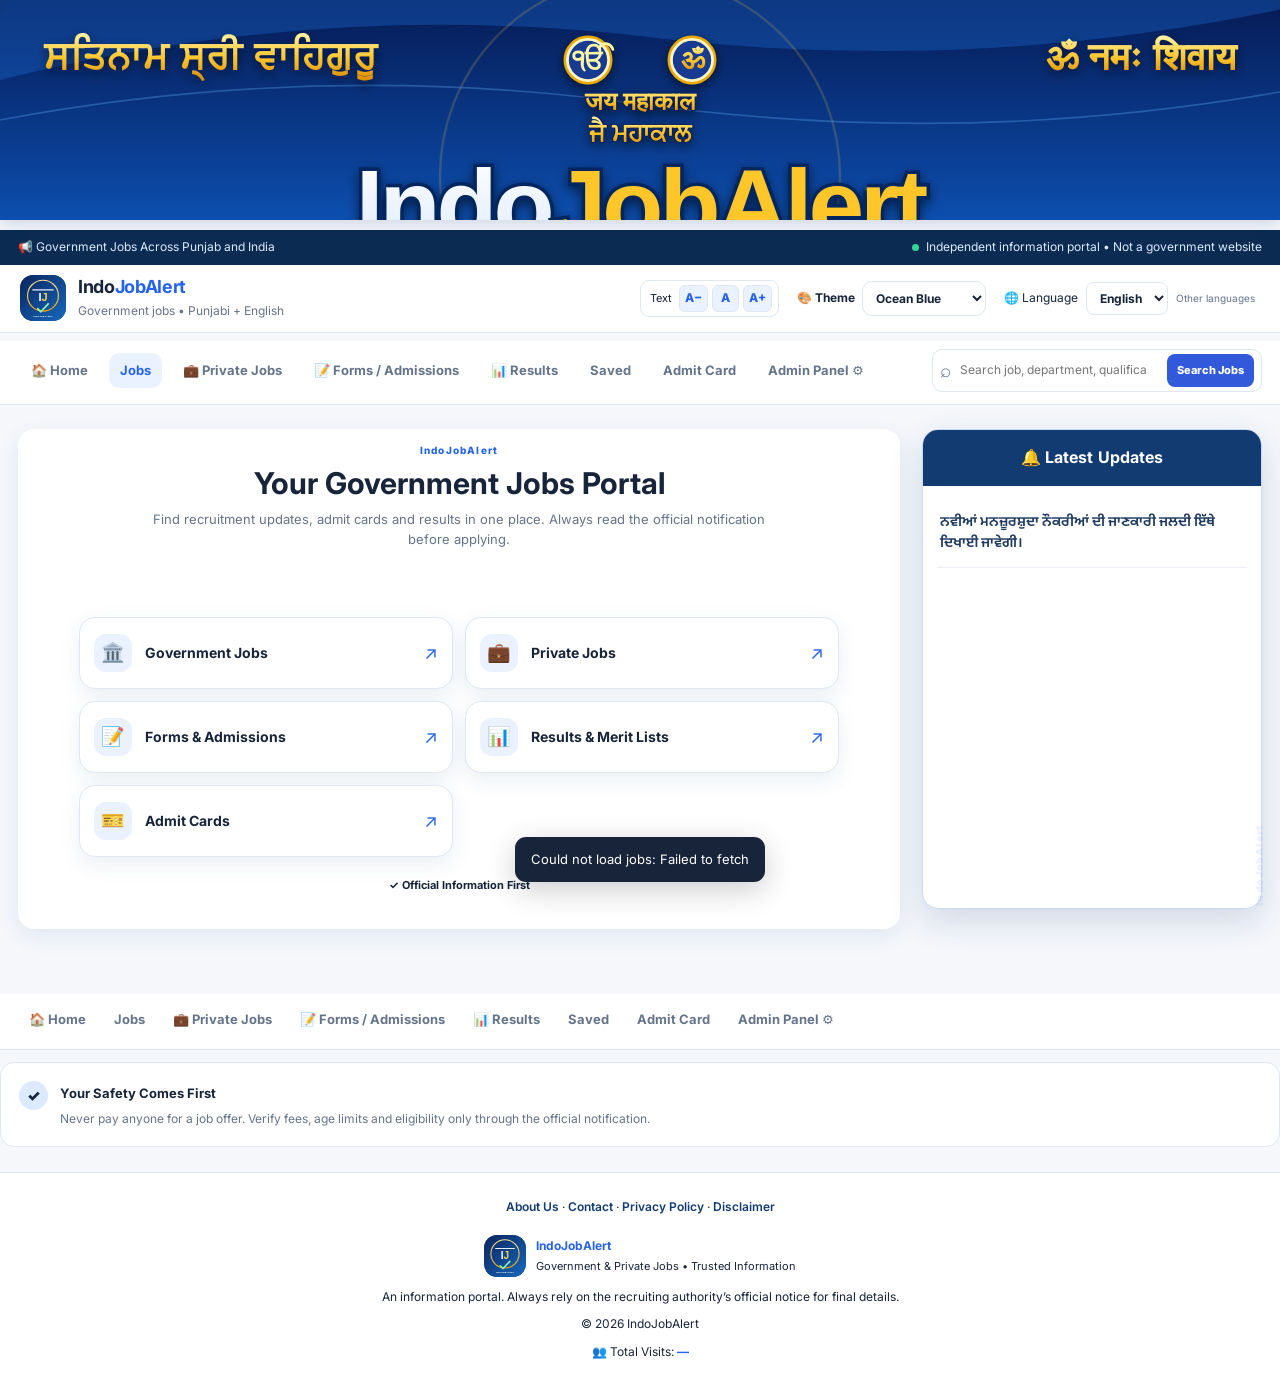
==== commit c077c58b: "Refresh banner for smaller Jai Mahakal text" ====
--- a/index.html
+++ b/index.html
@@ -20,7 +20,7 @@
   <link rel="stylesheet" href="style.css?v=20261128-nav-order">
 </head>
 <body>
-  <a class="brand-banner" href="#homeView" aria-label="IndoJobAlert home"><img src="assets/jobmitra-jaimalwala-banner.svg?v=20261128-jai-mahakal" alt="ਸਤਿਨਾਮ ਸ੍ਰੀ ਵਾਹਿਗੁਰੂ • ੴ • ॐ नमः शिवाय • IndoJobAlert — ਤੁਹਾਡੀ ਮਿਹਨਤ, ਤੁਹਾਡੀ ਮੰਜ਼ਿਲ"></a>
+  <a class="brand-banner" href="#homeView" aria-label="IndoJobAlert home"><img src="assets/jobmitra-jaimalwala-banner.svg?v=20261128-jai-mahakal-small" alt="ਸਤਿਨਾਮ ਸ੍ਰੀ ਵਾਹਿਗੁਰੂ • ੴ • ॐ नमः शिवाय • IndoJobAlert — ਤੁਹਾਡੀ ਮਿਹਨਤ, ਤੁਹਾਡੀ ਮੰਜ਼ਿਲ"></a>
   <div class="topline"><div class="topline-inner"><span>📢 <span id="toplineText">Government Jobs Across Punjab and India</span></span><span class="topline-right"><span class="live-dot"></span> Independent information portal • Not a government website</span></div></div>
   <section class="job-ticker" aria-label="Latest government and private job updates">
     <div class="ticker-row ticker-government">
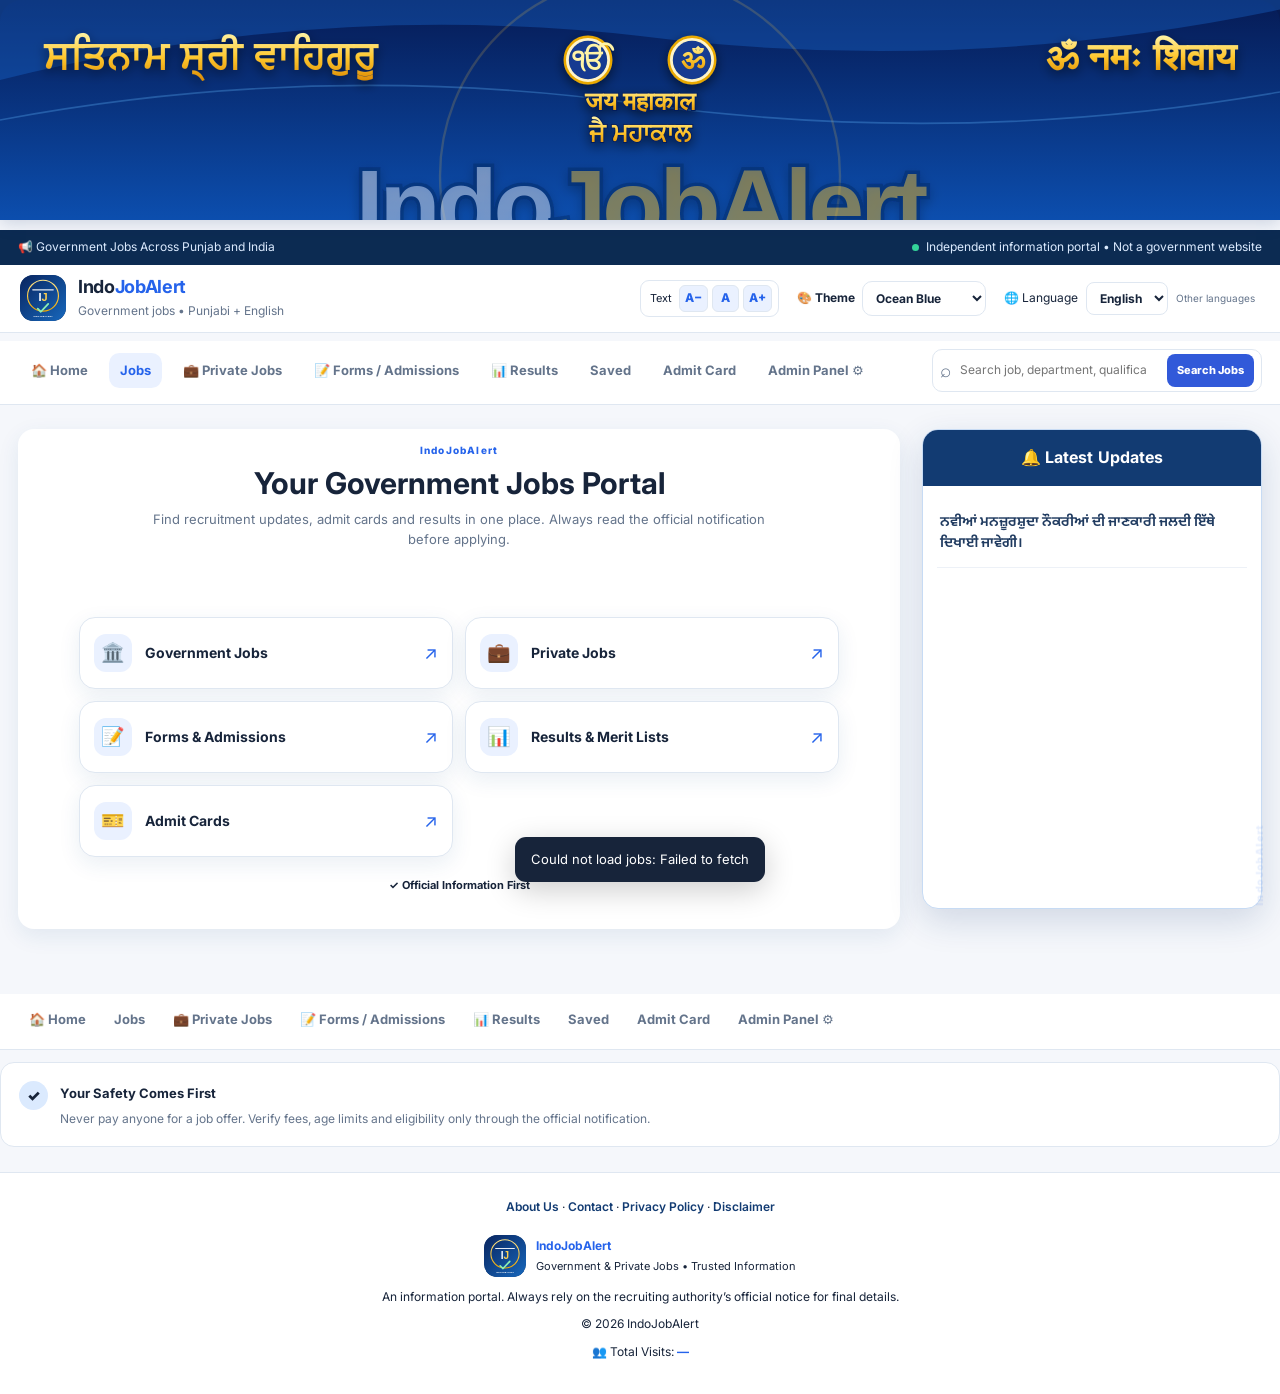
==== commit 1d8937d5: "Refresh animated banner asset" ====
--- a/index.html
+++ b/index.html
@@ -20,7 +20,7 @@
   <link rel="stylesheet" href="style.css?v=20261128-nav-order">
 </head>
 <body>
-  <a class="brand-banner" href="#homeView" aria-label="IndoJobAlert home"><img src="assets/jobmitra-jaimalwala-banner.svg?v=20261128-jai-mahakal-small" alt="ਸਤਿਨਾਮ ਸ੍ਰੀ ਵਾਹਿਗੁਰੂ • ੴ • ॐ नमः शिवाय • IndoJobAlert — ਤੁਹਾਡੀ ਮਿਹਨਤ, ਤੁਹਾਡੀ ਮੰਜ਼ਿਲ"></a>
+  <a class="brand-banner" href="#homeView" aria-label="IndoJobAlert home"><img src="assets/jobmitra-jaimalwala-banner.svg?v=20261128-site-name-blink" alt="ਸਤਿਨਾਮ ਸ੍ਰੀ ਵਾਹਿਗੁਰੂ • ੴ • ॐ नमः शिवाय • IndoJobAlert — ਤੁਹਾਡੀ ਮਿਹਨਤ, ਤੁਹਾਡੀ ਮੰਜ਼ਿਲ"></a>
   <div class="topline"><div class="topline-inner"><span>📢 <span id="toplineText">Government Jobs Across Punjab and India</span></span><span class="topline-right"><span class="live-dot"></span> Independent information portal • Not a government website</span></div></div>
   <section class="job-ticker" aria-label="Latest government and private job updates">
     <div class="ticker-row ticker-government">
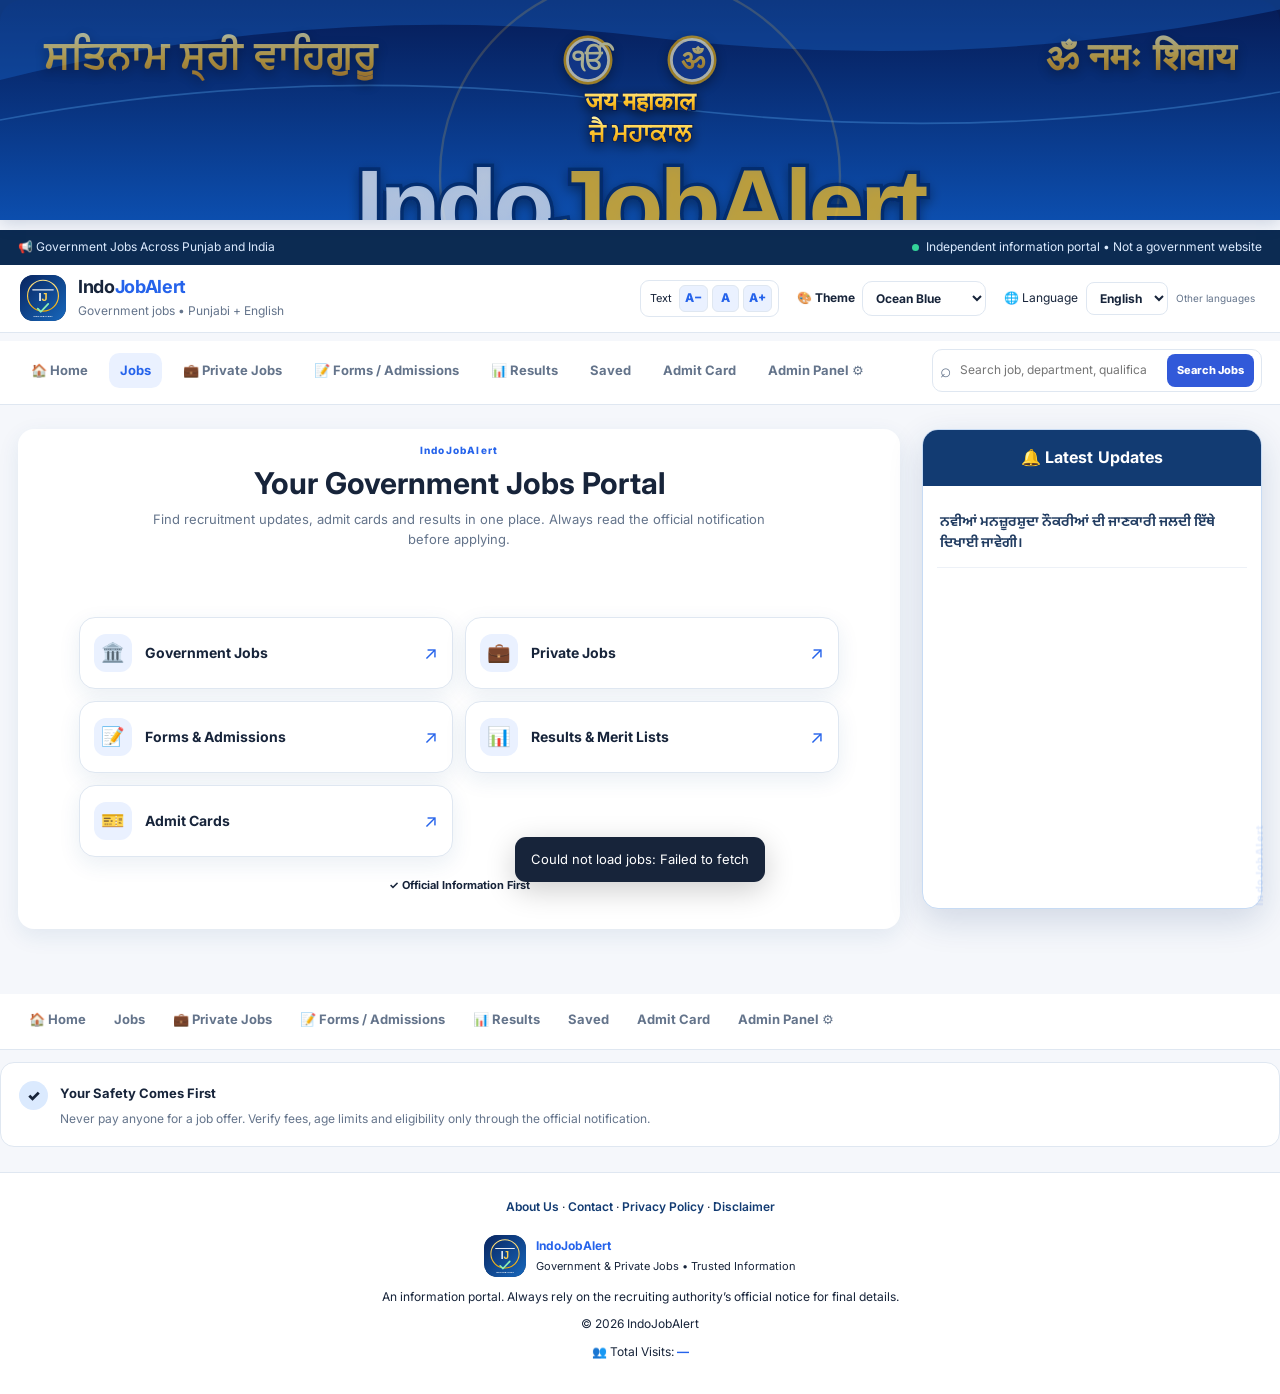
==== commit 16ed03f9: "Refresh banner animation asset" ====
--- a/index.html
+++ b/index.html
@@ -20,7 +20,7 @@
   <link rel="stylesheet" href="style.css?v=20261128-nav-order">
 </head>
 <body>
-  <a class="brand-banner" href="#homeView" aria-label="IndoJobAlert home"><img src="assets/jobmitra-jaimalwala-banner.svg?v=20261128-site-name-blink" alt="ਸਤਿਨਾਮ ਸ੍ਰੀ ਵਾਹਿਗੁਰੂ • ੴ • ॐ नमः शिवाय • IndoJobAlert — ਤੁਹਾਡੀ ਮਿਹਨਤ, ਤੁਹਾਡੀ ਮੰਜ਼ਿਲ"></a>
+  <a class="brand-banner" href="#homeView" aria-label="IndoJobAlert home"><img src="assets/jobmitra-jaimalwala-banner.svg?v=20261128-all-banner-blink" alt="ਸਤਿਨਾਮ ਸ੍ਰੀ ਵਾਹਿਗੁਰੂ • ੴ • ॐ नमः शिवाय • IndoJobAlert — ਤੁਹਾਡੀ ਮਿਹਨਤ, ਤੁਹਾਡੀ ਮੰਜ਼ਿਲ"></a>
   <div class="topline"><div class="topline-inner"><span>📢 <span id="toplineText">Government Jobs Across Punjab and India</span></span><span class="topline-right"><span class="live-dot"></span> Independent information portal • Not a government website</span></div></div>
   <section class="job-ticker" aria-label="Latest government and private job updates">
     <div class="ticker-row ticker-government">
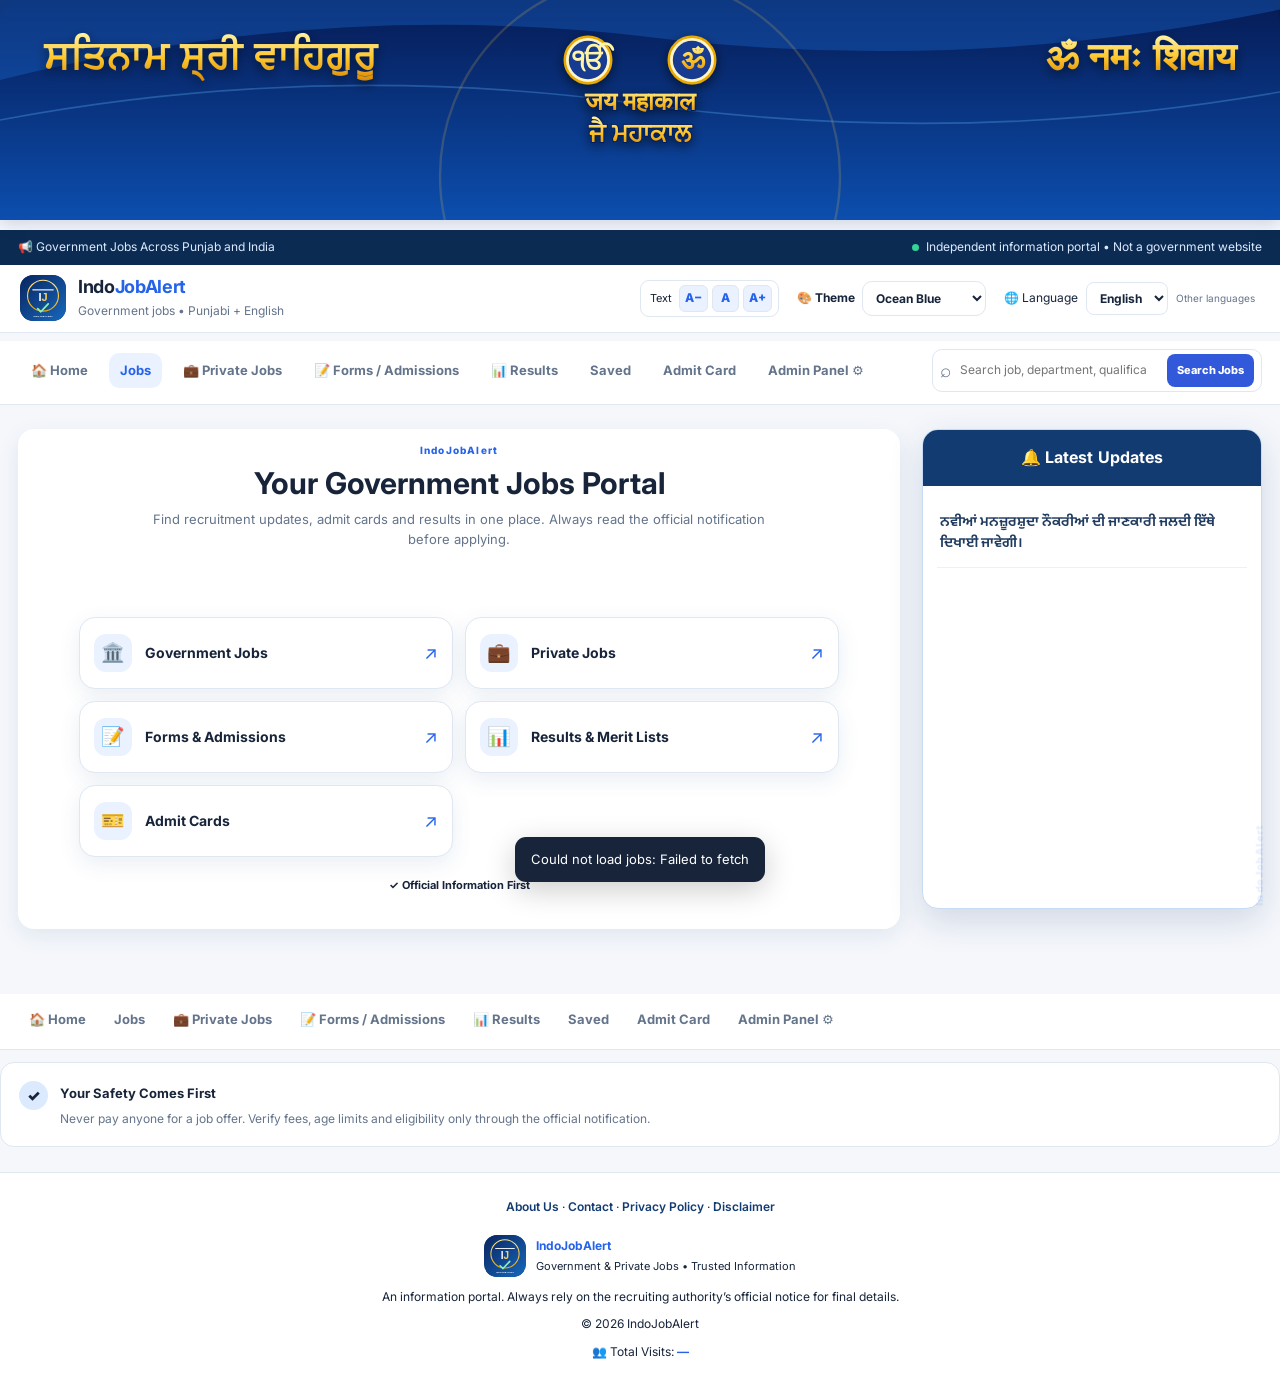
==== commit c9a4df6c: "Refresh alternating banner animation asset" ====
--- a/index.html
+++ b/index.html
@@ -20,7 +20,7 @@
   <link rel="stylesheet" href="style.css?v=20261128-nav-order">
 </head>
 <body>
-  <a class="brand-banner" href="#homeView" aria-label="IndoJobAlert home"><img src="assets/jobmitra-jaimalwala-banner.svg?v=20261128-all-banner-blink" alt="ਸਤਿਨਾਮ ਸ੍ਰੀ ਵਾਹਿਗੁਰੂ • ੴ • ॐ नमः शिवाय • IndoJobAlert — ਤੁਹਾਡੀ ਮਿਹਨਤ, ਤੁਹਾਡੀ ਮੰਜ਼ਿਲ"></a>
+  <a class="brand-banner" href="#homeView" aria-label="IndoJobAlert home"><img src="assets/jobmitra-jaimalwala-banner.svg?v=20261128-alternating-brand" alt="ਸਤਿਨਾਮ ਸ੍ਰੀ ਵਾਹਿਗੁਰੂ • ੴ • ॐ नमः शिवाय • IndoJobAlert — ਤੁਹਾਡੀ ਮਿਹਨਤ, ਤੁਹਾਡੀ ਮੰਜ਼ਿਲ"></a>
   <div class="topline"><div class="topline-inner"><span>📢 <span id="toplineText">Government Jobs Across Punjab and India</span></span><span class="topline-right"><span class="live-dot"></span> Independent information portal • Not a government website</span></div></div>
   <section class="job-ticker" aria-label="Latest government and private job updates">
     <div class="ticker-row ticker-government">
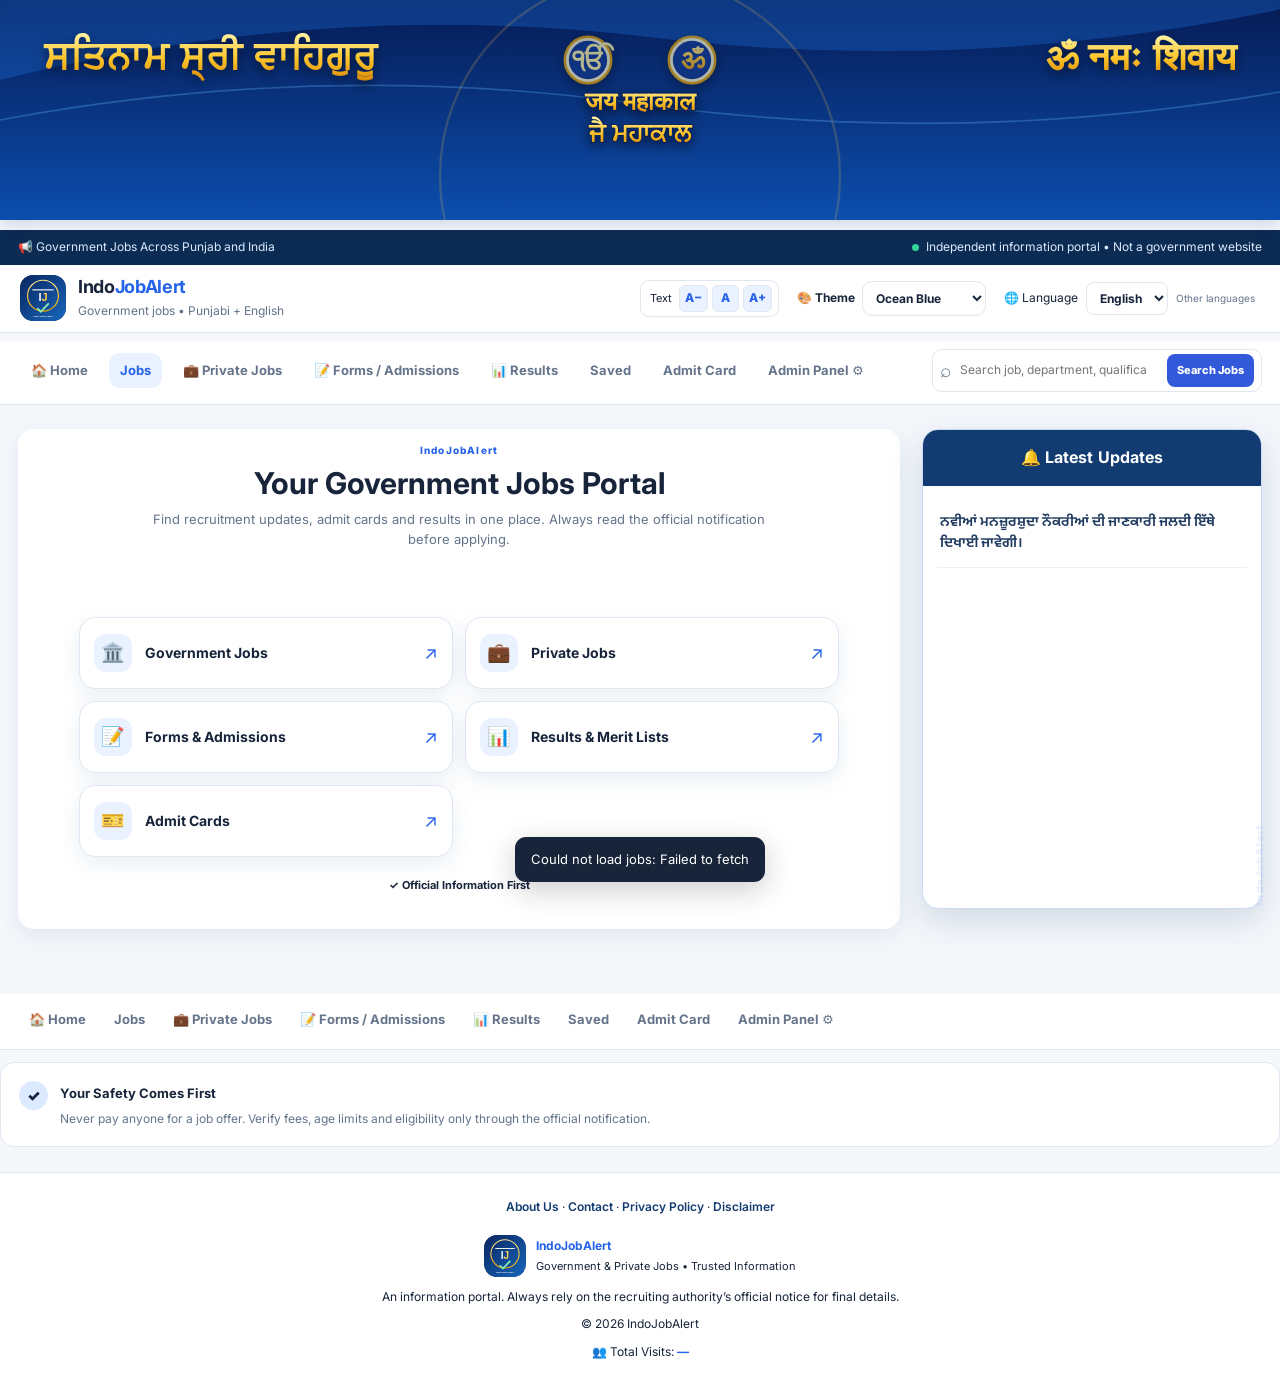
==== commit ce614746: "Refresh sacred symbol and brand logo banner" ====
--- a/index.html
+++ b/index.html
@@ -20,7 +20,7 @@
   <link rel="stylesheet" href="style.css?v=20261128-nav-order">
 </head>
 <body>
-  <a class="brand-banner" href="#homeView" aria-label="IndoJobAlert home"><img src="assets/jobmitra-jaimalwala-banner.svg?v=20261128-alternating-brand" alt="ਸਤਿਨਾਮ ਸ੍ਰੀ ਵਾਹਿਗੁਰੂ • ੴ • ॐ नमः शिवाय • IndoJobAlert — ਤੁਹਾਡੀ ਮਿਹਨਤ, ਤੁਹਾਡੀ ਮੰਜ਼ਿਲ"></a>
+  <a class="brand-banner" href="#homeView" aria-label="IndoJobAlert home"><img src="assets/jobmitra-jaimalwala-banner.svg?v=20261128-ia-logo-om-blink" alt="ਸਤਿਨਾਮ ਸ੍ਰੀ ਵਾਹਿਗੁਰੂ • ੴ • ॐ नमः शिवाय • IndoJobAlert — ਤੁਹਾਡੀ ਮਿਹਨਤ, ਤੁਹਾਡੀ ਮੰਜ਼ਿਲ"></a>
   <div class="topline"><div class="topline-inner"><span>📢 <span id="toplineText">Government Jobs Across Punjab and India</span></span><span class="topline-right"><span class="live-dot"></span> Independent information portal • Not a government website</span></div></div>
   <section class="job-ticker" aria-label="Latest government and private job updates">
     <div class="ticker-row ticker-government">
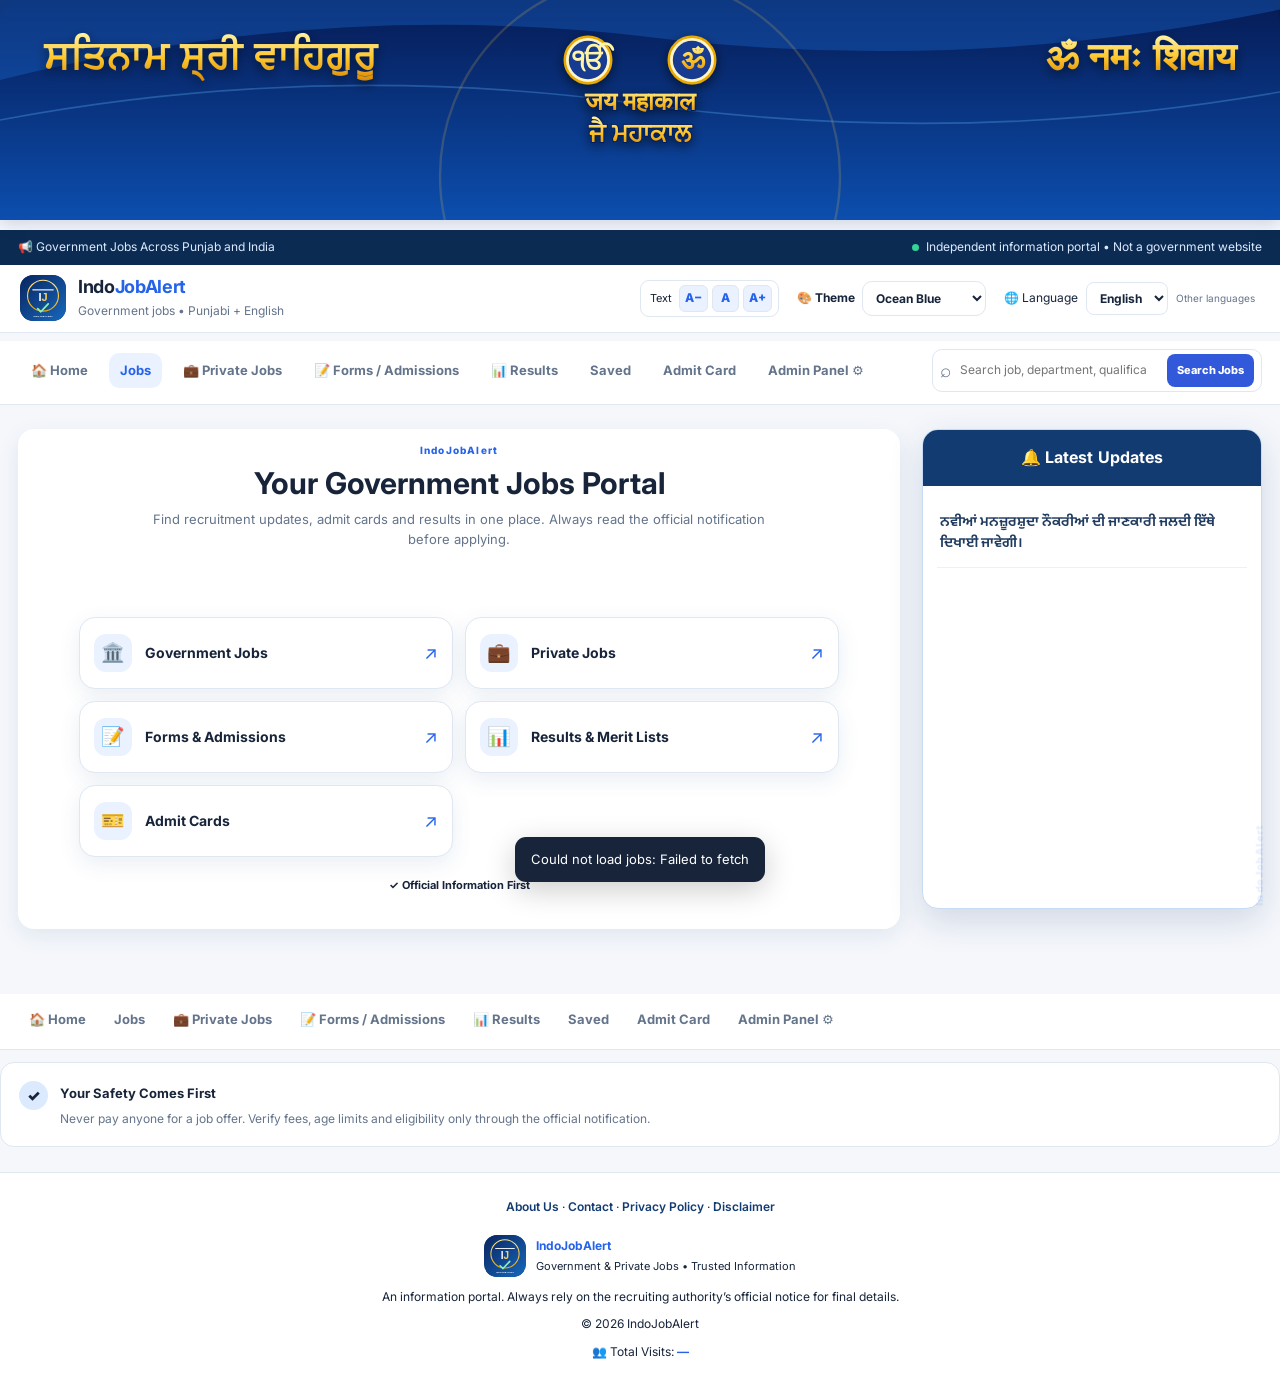
==== commit 15481676: "Refresh synchronized banner cache URL" ====
--- a/index.html
+++ b/index.html
@@ -20,7 +20,7 @@
   <link rel="stylesheet" href="style.css?v=20261128-nav-order">
 </head>
 <body>
-  <a class="brand-banner" href="#homeView" aria-label="IndoJobAlert home"><img src="assets/jobmitra-jaimalwala-banner.svg?v=20261128-ia-logo-om-blink" alt="ਸਤਿਨਾਮ ਸ੍ਰੀ ਵਾਹਿਗੁਰੂ • ੴ • ॐ नमः शिवाय • IndoJobAlert — ਤੁਹਾਡੀ ਮਿਹਨਤ, ਤੁਹਾਡੀ ਮੰਜ਼ਿਲ"></a>
+  <a class="brand-banner" href="#homeView" aria-label="IndoJobAlert home"><img src="assets/jobmitra-jaimalwala-banner.svg?v=20261128-sync-two-banner-scenes" alt="ਸਤਿਨਾਮ ਸ੍ਰੀ ਵਾਹਿਗੁਰੂ • ੴ • ॐ नमः शिवाय • IndoJobAlert — ਤੁਹਾਡੀ ਮਿਹਨਤ, ਤੁਹਾਡੀ ਮੰਜ਼ਿਲ"></a>
   <div class="topline"><div class="topline-inner"><span>📢 <span id="toplineText">Government Jobs Across Punjab and India</span></span><span class="topline-right"><span class="live-dot"></span> Independent information portal • Not a government website</span></div></div>
   <section class="job-ticker" aria-label="Latest government and private job updates">
     <div class="ticker-row ticker-government">
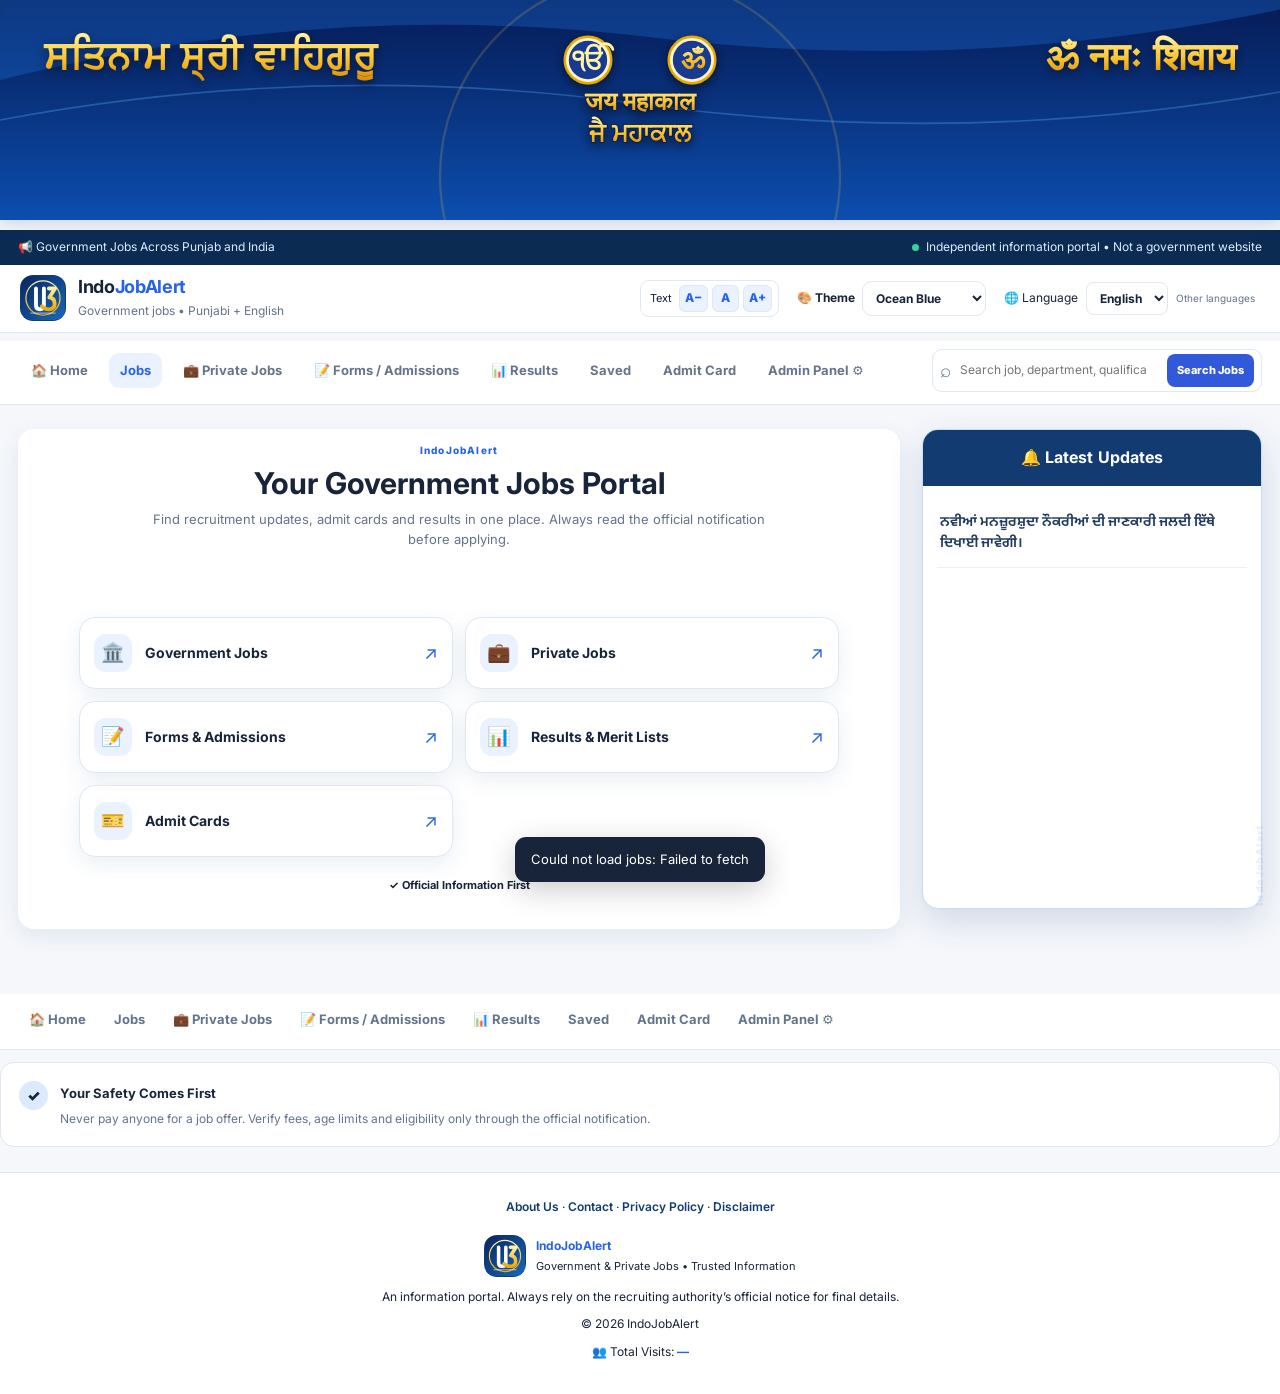
==== commit 65aafe46: "Refresh site logo asset cache version" ====
--- a/index.html
+++ b/index.html
@@ -44,7 +44,7 @@
     <div class="festival-lamps" aria-hidden="true">✨ 🪔 💡 ✨</div>
   </section>
   <header class="site-header">
-    <a class="brand" href="#" aria-label="IndoJobAlert home"><span class="brand-icon"><img src="icons/jobmitra-logo.svg?v=4" alt="" width="46" height="46"></span><span class="brand-copy"><strong>Indo<em>JobAlert</em></strong><small id="tagline">Your Job Search Companion</small></span></a>
+    <a class="brand" href="#" aria-label="IndoJobAlert home"><span class="brand-icon"><img src="icons/jobmitra-logo.svg?v=5" alt="" width="46" height="46"></span><span class="brand-copy"><strong>Indo<em>JobAlert</em></strong><small id="tagline">Your Job Search Companion</small></span></a>
     <div class="header-actions"><div class="font-controls" role="group" aria-label="Font size controls"><span>Text</span><button type="button" id="fontSmaller" aria-label="Decrease text size" title="Decrease text size">A−</button><button type="button" id="fontReset" aria-label="Reset text size" title="Reset text size">A</button><button type="button" id="fontLarger" aria-label="Increase text size" title="Increase text size">A+</button></div><div class="theme-control"><label for="themeSelect">🎨 Theme</label><select id="themeSelect" aria-label="Choose website theme"><option value="blue">Ocean Blue</option><option value="green">Forest Green</option><option value="dark">Night Dark</option><option value="midnight">Midnight Navy</option><option value="royal">Royal Purple</option></select></div><div class="header-language"><span>🌐 Language</span><label class="visually-hidden" for="siteLanguage">Main language</label><select id="siteLanguage" aria-label="Main language"><option value="en" selected>English</option><option value="pa">ਪੰਜਾਬੀ</option><option value="hi">हिन्दी</option></select><div class="other-language"><small>Other languages</small><div id="google_translate_element"></div></div></div></div>
   </header>
   
@@ -161,7 +161,7 @@
     <section id="adminView" class="view hidden"><div class="section-head"><div><span class="eyebrow">SITE MANAGEMENT</span><h2>Admin Panel</h2><p class="muted">Add job details, review the official notice and approve only after verification.</p></div><span class="count-pill">Shared database</span></div><div class="warning"><strong>Important:</strong> Jobs are stored in the shared database. Publish only after checking the official notification, eligibility and deadline.</div><div class="admin-grid"><form id="jobForm" class="panel"><h3>Add a Job</h3><p class="muted">Enter information verified from the official notice.</p><label for="jobTitle">Job Title *</label><input id="jobTitle" required maxlength="120"><label for="department">Department *</label><input id="department" required maxlength="120"><div class="two-col"><div><label for="location">Location</label><select id="location"><option>Punjab</option><option>All India</option><option>Chandigarh</option></select></div><div><label for="category">Category</label><select id="category"><option>Other</option><option>Private Jobs</option><option>Police</option><option>Teaching</option><option>Railway</option><option>Banking</option><option>Defence</option><option>Results</option><option>Admit Cards</option><option>Forms / Admissions</option></select></div></div><label for="eligibility">Eligibility / ਯੋਗਤਾ</label><textarea id="eligibility" rows="3" placeholder="e.g. 12th pass, Graduation, ITI..."></textarea><label for="ageLimit">Age Limit / ਉਮਰ ਹੱਦ</label><input id="ageLimit" type="text" maxlength="120" placeholder="e.g. 18–27 years; relaxation as per notice"><label for="deadline">Application Deadline</label><input id="deadline" type="date"><label for="noticeUrl">Official Notice URL *</label><input id="noticeUrl" type="url" required><label for="applyUrl">Application URL</label><input id="applyUrl" type="url"><label for="admitCardUrl">Admit Card / Roll Number URL</label><input id="admitCardUrl" type="url"><label for="sourceChecked">Date Official Notice Was Checked *</label><input id="sourceChecked" type="date" required><button class="btn btn-primary full" type="submit">Save as Pending</button></form><div class="panel"><h3>Pending Jobs <span class="mini-count" id="pendingCount">0</span></h3><p class="muted">Check the official notice before publishing.</p><button id="refreshCandidatesBtn" class="btn btn-primary full" type="button">Import Latest Scan Results</button><label for="pendingCategoryFilter">Review category separately</label><select id="pendingCategoryFilter" class="full"><option value="all">All Pending Items</option><option value="jobs">Job Notifications</option><option value="admit">Admit Cards / Roll Numbers</option><option value="results">Results</option><option value="forms">Forms / Admissions</option><option value="private">Private Jobs</option></select><div id="pendingList" class="stack"></div><hr><h3>Published Jobs <span class="mini-count" id="adminPublishedCount">0</span></h3><div id="adminPublishedList" class="stack"></div><button id="resetBtn" class="btn btn-danger full" type="button">Clear This Browser’s Demo Data</button></div></div><div id="siteAnalyticsPanel" class="panel hidden" style="margin-top:18px"><h3>Private Visitor Analytics</h3><p class="muted">Only the signed-in admin can see these counts. Visitor page views and Apply Online clicks are recorded by browser-day; no applicant name, phone number or form details are collected.</p><div id="siteAnalyticsSummary" class="stack">Loading analytics…</div><h4>Last 7 days by page</h4><div id="siteAnalyticsDaily" class="stack"></div><button id="refreshAnalyticsBtn" class="btn btn-primary" type="button">Refresh Analytics</button></div></section>
   </main>
   <section class="safety-band"><div class="safety-icon">✓</div><div><b>Your Safety Comes First</b><p>Never pay anyone for a job offer. Verify fees, age limits and eligibility only through the official notification.</p></div></section>
-  <footer><nav class="footer-links"><a href="about.html">About Us</a> · <a href="contact.html">Contact</a> · <a href="privacy.html">Privacy Policy</a> · <a href="disclaimer.html">Disclaimer</a></nav><div class="footer-brand"><span class="brand-icon"><img src="icons/jobmitra-logo.svg?v=4" alt="" width="42" height="42"></span><div><strong>IndoJobAlert</strong><small>Government & Private Jobs • Trusted Information</small></div></div><p>An information portal. Always rely on the recruiting authority’s official notice for final details.</p><p>© <span id="year"></span> IndoJobAlert</p><p class="visitor-counter" aria-live="polite">👥 Total Visits: <strong id="siteVisitCount">—</strong></p></footer>
+  <footer><nav class="footer-links"><a href="about.html">About Us</a> · <a href="contact.html">Contact</a> · <a href="privacy.html">Privacy Policy</a> · <a href="disclaimer.html">Disclaimer</a></nav><div class="footer-brand"><span class="brand-icon"><img src="icons/jobmitra-logo.svg?v=5" alt="" width="42" height="42"></span><div><strong>IndoJobAlert</strong><small>Government & Private Jobs • Trusted Information</small></div></div><p>An information portal. Always rely on the recruiting authority’s official notice for final details.</p><p>© <span id="year"></span> IndoJobAlert</p><p class="visitor-counter" aria-live="polite">👥 Total Visits: <strong id="siteVisitCount">—</strong></p></footer>
   <section id="applyPortalModal" class="apply-modal hidden" aria-hidden="true" role="dialog" aria-modal="true" aria-labelledby="applyPortalTitle">
     <div class="apply-modal-panel">
       <div class="apply-modal-head">
